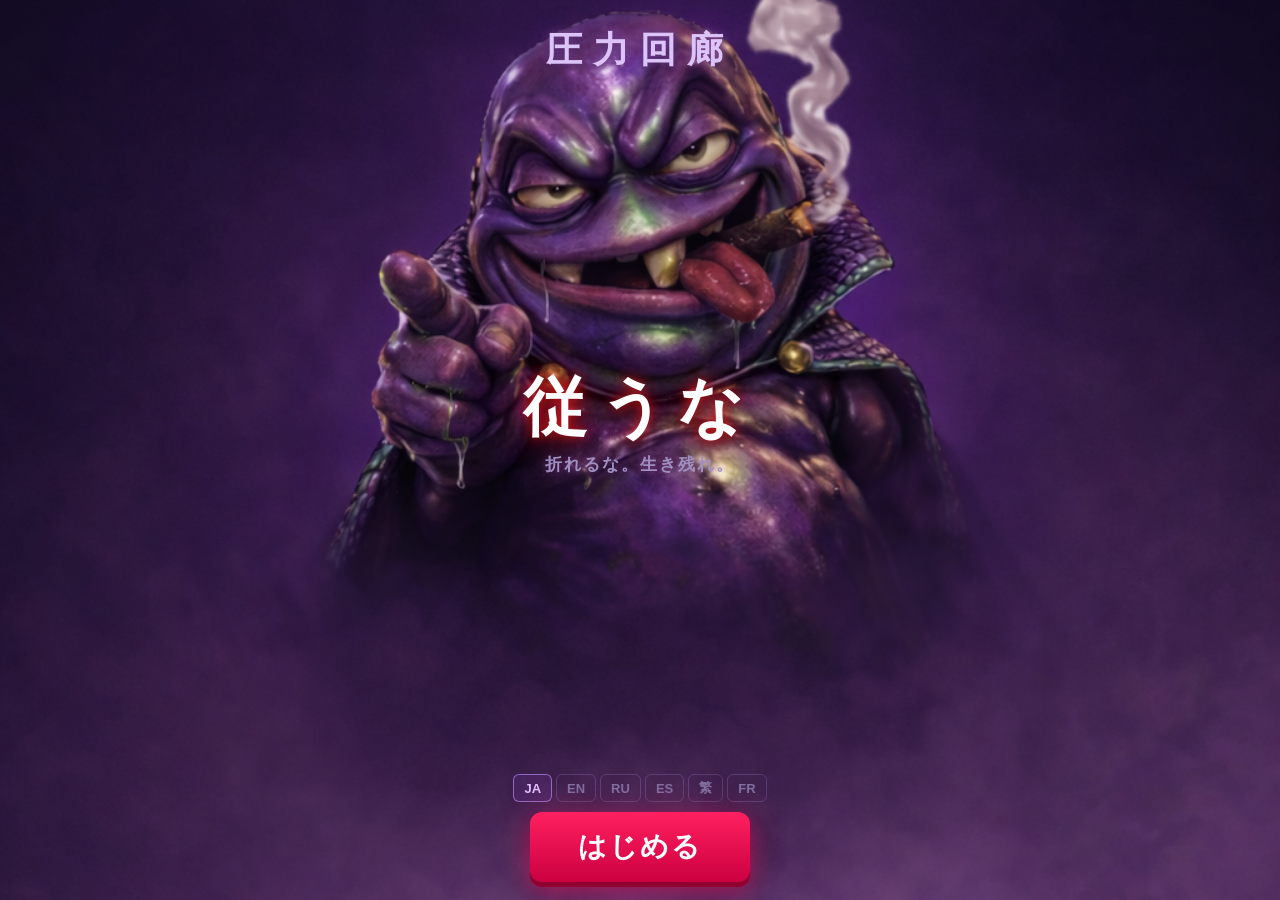
==== index.html @ 812b2c11 "fix: bump cache busters (main.js v44, style.css v43) + debug logs for stage transition Co-Authored-B" ====
<!DOCTYPE html>
<html lang="ja">
<head>
  <meta charset="UTF-8">
  <meta name="viewport" content="width=device-width, initial-scale=1.0, user-scalable=no, viewport-fit=cover">
  <title>圧力回廊</title>
  <link rel="stylesheet" href="style.css?v=43">
</head>
<body>
  <!-- デバッグラベル（テストモード用） -->
  <div class="debug-label" id="debug-label"></div>

  <!-- タイトル画面 -->
  <div id="screen-title" class="screen active">
    <!-- 背景ビジュアル（加工なし・1枚絵） -->
    <img src="assets/title_pressure_call_v2.png" alt="" class="title-visual">

    <!-- UIコンテナ: 3ゾーン（Top/Center/Bottom） -->
    <div class="title-ui">
      <!-- Zone Top: タイトル -->
      <div class="tz-top">
        <h1 class="title-main" data-i18n="title.main">圧力回廊</h1>
      </div>
      <!-- Zone Center: メインコピー -->
      <div class="tz-center">
        <div class="title-hook" data-i18n="title.hook">従うな</div>
        <div class="title-subcopy" data-i18n="title.subcopy">折れるな。生き残れ。</div>
      </div>
      <!-- Zone Bottom: 操作 -->
      <div class="tz-bottom">
        <div class="lang-selector" id="lang-selector">
          <button class="lang-btn lang-active" data-lang="ja">JA</button>
          <button class="lang-btn" data-lang="en">EN</button>
          <button class="lang-btn" data-lang="ru">RU</button>
          <button class="lang-btn" data-lang="es">ES</button>
          <button class="lang-btn" data-lang="zh-tw">繁</button>
          <button class="lang-btn" data-lang="fr">FR</button>
        </div>
        <button id="btn-start" class="btn btn-start" data-i18n="ui.btnStart">はじめる</button>
        <button id="btn-continue" class="btn btn-continue" style="display:none" data-i18n="ui.btnContinue">続きから</button>
        <button id="btn-judge" class="btn btn-judge" style="display:none" data-i18n="ui.btnJudge">連続ジャッジルーム</button>
      </div>
    </div>

    <!-- 放置時プロローグ -->
    <div class="title-prologue" id="title-prologue">
      <div class="prologue-line" data-i18n="title.prologueLine1">この世界では、従うことが正しさになる。</div>
      <div class="prologue-line" data-i18n="title.prologueLine2">空気を読まない者は、間違いにされる。</div>
      <div class="prologue-line" data-i18n="title.prologueLine3">それでも抗うなら、進め。</div>
    </div>
  </div>

  <!-- ゲーム画面（3段レイアウト: 上段/中央キャラ段/下段） -->
  <div id="screen-game" class="screen">
    <!-- 上段: 情報 + 命令 -->
    <div class="game-zone-top">
      <div class="game-header">
        <div class="score-display">SCORE: <span id="score-num">0</span></div>
      </div>
      <div class="progress-row">
        <div class="progress-label">進行 <span id="round-num">1</span>/<span id="total-rounds">10</span></div>
        <div class="progress-bar">
          <div class="progress-fill" id="progress-fill"></div>
        </div>
      </div>
      <div class="pressure-meter" id="pressure-meter">
        <div class="pressure-row">
          <div class="pressure-meter-label" data-i18n="ui.pressureLabel">支配度</div>
          <div class="pressure-bar">
            <div class="pressure-fill" id="pressure-fill"></div>
          </div>
          <div class="pressure-pct" id="pressure-pct">20%</div>
        </div>
        <div class="pressure-hint" data-i18n="ui.pressureHint">※100%でゲームオーバー</div>
        <div class="state-line" id="state-line"></div>
      </div>
      <div class="game-command-area">
        <div id="command-text" class="command-text"></div>
      </div>
    </div>
    <!-- 中央キャラ段: 吹き出し(左) + キャラ(右) -->
    <div class="game-zone-center">
      <div class="game-speech" id="game-speech"></div>
      <div class="game-character">
        <img src="assets/enemy_idle_clean.png" alt="同調圧力の化身" id="game-char-img" class="character-img">
        <div class="tap-guide" id="tap-guide">
          <img src="assets/enemy_rat.png" class="tap-guide-img">
        </div>
      </div>
    </div>
    <!-- 下段: フィードバック + 操作 -->
    <div class="game-zone-bottom">
      <div id="feedback" class="feedback"></div>
      <div class="timer-bar timer-hidden" id="timer-bar">
        <div class="timer-fill" id="timer-fill"></div>
      </div>
      <div class="hint-message" id="hint-message"></div>
      <div class="game-choices choices-hidden" id="choices-area">
        <button id="btn-choice-0" class="btn btn-choice"></button>
        <button id="btn-choice-1" class="btn btn-choice"></button>
      </div>
      <button id="btn-quick-retry" class="btn btn-start btn-quick-retry" style="display:none">もう一回</button>
    </div>
  </div>

  <!-- ゲーム開始トランジション -->
  <div id="start-transition" class="start-transition"></div>

  <!-- ○×フィードバックオーバーレイ -->
  <div id="ox-overlay" class="ox-overlay">
    <div id="ox-symbol" class="ox-symbol"></div>
  </div>

  <!-- 強煽りオーバーレイ -->
  <div id="taunt-overlay" class="taunt-overlay">
    <div id="taunt-text" class="taunt-text"></div>
  </div>

  <!-- フェーズ変更オーバーレイ -->
  <div id="phase-change-overlay" class="phase-overlay">
    <img src="assets/image_0.png" alt="同調圧力の化身" class="character-img phase-char">
    <div class="phase-message" id="phase-message"></div>
  </div>

  <!-- Dungeon遷移オーバーレイ -->
  <div id="dungeon-transition" class="dg-transition-overlay">
    <img id="dg-interlude-img" class="dg-interlude-img" style="display:none;">
    <div class="dg-transition-text" id="dg-transition-text"></div>
  </div>

  <!-- チュートリアルテキストオーバーレイ -->
  <div id="tutorial-overlay" class="tutorial-overlay">
    <div id="tutorial-text" class="tutorial-text"></div>
    <div class="tutorial-tap-hint" data-i18n="ui.tutorialTap">タップで次へ</div>
  </div>
  <button id="tutorial-skip-btn" class="tutorial-skip-btn" style="display:none" data-i18n="ui.tutorialSkip">スキップ ▶</button>

  <!-- ルール説明オーバーレイ -->
  <div id="rule-overlay" class="rule-overlay">
    <div class="rule-content">
      <div class="rule-title" data-i18n="rule.title">ルール説明</div>
      <div class="rule-body">
        <p data-i18n="rule.body1">命令が表示されるが、すべてが正しいとは限らない。</p>
        <p data-i18n="rule.body2">「圧力レベル」を見て判断しろ。</p>
        <ul>
          <li><span class="rule-label rule-normal" data-i18n="rule.labelNormal">通常</span><span data-i18n="rule.descNormal">命令に逆らえ</span></li>
          <li><span class="rule-label rule-obey" data-i18n="rule.labelObey">上昇中</span><span data-i18n="rule.descObey">命令に従え</span></li>
          <li><span class="rule-label rule-wait" data-i18n="rule.labelWait">危険</span><span data-i18n="rule.descWait">何もするな（待て）</span></li>
          <li><span class="rule-label rule-tap" data-i18n="rule.labelTap">支配</span><span data-i18n="rule.descTap">正しいものをタップしろ</span></li>
        </ul>
        <p class="rule-note" data-i18n="rule.note">支配度が100%になるとゲームオーバー。</p>
      </div>
      <button id="rule-close" class="btn btn-rule-close" data-i18n="ui.btnClose">閉じる</button>
    </div>
  </div>

  <!-- リザルト画面 -->
  <div id="screen-result" class="screen">
    <div class="result-title" id="result-title"></div>
    <div class="result-character">
      <img src="assets/image_0.png" alt="同調圧力の化身" class="character-img" id="result-char-img">
    </div>
    <div class="comment-bubble" id="result-comment"></div>
    <div class="result-score">
      <span id="result-score-num">0</span> / <span id="result-total-rounds">10</span>
    </div>
    <div class="result-pressure" id="result-pressure"></div>
    <div class="result-message" id="result-message"></div>
    <button id="btn-replay" class="btn btn-start" data-i18n="ui.btnReplay">もう一回やる</button>
    <div class="result-footer" id="result-footer"></div>
  </div>

  <!-- 連続ジャッジルーム画面 -->
  <div id="screen-judge" class="screen">
    <!-- 上段: ヘッダー + 命令文 -->
    <div class="jr-zone-top">
      <div class="jr-header">
        <button id="jr-back" class="jr-back" data-i18n="ui.btnBack">← 戻る</button>
        <div class="jr-progress">Q<span id="jr-qnum">1</span> / <span id="jr-qtotal">12</span></div>
        <div class="jr-miss">MISS: <span id="jr-miss-num">0</span></div>
      </div>
      <div class="jr-type-label" id="jr-type-label"></div>
      <div class="jr-command-area">
        <div id="jr-command" class="jr-command"></div>
      </div>
    </div>
    <!-- 中央: キャラ + 吹き出し -->
    <div class="jr-zone-center">
      <div class="jr-speech" id="jr-speech"></div>
      <div class="jr-character">
        <img src="assets/image_0.png" alt="同調圧力の化身" class="character-img" id="jr-char-img">
      </div>
    </div>
    <!-- 下段: フィードバック + タイマー + ボタン -->
    <div class="jr-zone-bottom">
      <div id="jr-feedback" class="jr-feedback"></div>
      <div class="jr-timer-bar" id="jr-timer-bar">
        <div class="jr-timer-fill" id="jr-timer-fill"></div>
      </div>
      <div class="jr-choices" id="jr-choices">
        <button id="jr-btn-left" class="btn jr-btn" data-i18n="ui.jrLeft">← 左</button>
        <button id="jr-btn-right" class="btn jr-btn" data-i18n="ui.jrRight">右 →</button>
        <button id="jr-btn-wait" class="btn jr-btn jr-btn-wait" data-i18n="ui.jrWait">待つ</button>
      </div>
    </div>
    <!-- リザルトオーバーレイ -->
    <div class="jr-result-overlay" id="jr-result-overlay">
      <div class="jr-result-title" id="jr-result-title"></div>
      <div class="jr-result-score-wrap">
        <div class="jr-result-score-label" data-i18n="ui.jrScoreLabel">抗圧指数</div>
        <div class="jr-result-score"><span id="jr-result-score-num">0</span> <span class="jr-result-score-unit" data-i18n="ui.jrScoreUnit">/ 100</span></div>
      </div>
      <div class="jr-result-miss" id="jr-result-miss"></div>
      <div class="jr-result-message" id="jr-result-message"></div>
      <div class="jr-result-detail" id="jr-result-detail"></div>
      <button id="jr-btn-retry" class="btn btn-start" data-i18n="ui.btnRetry">もう一回</button>
      <button id="jr-btn-title" class="btn btn-dungeon" data-i18n="ui.btnTitle">タイトルへ</button>
    </div>
  </div>

  <!-- 逆指示ダンジョン画面 -->
  <div id="screen-dungeon" class="screen">
    <!-- 上段: ヘッダー + 命令 -->
    <div class="dg-zone-top">
      <div class="dg-header">
        <button id="dg-back" class="dg-back" data-i18n="ui.btnBack">← 戻る</button>
        <div class="dg-stage-label" id="dg-stage-label">STAGE 1</div>
        <div class="dg-miss" id="dg-miss">MISS: 0</div>
        <div class="dg-status-wrap" id="dg-status-wrap" data-stage="normal">
          <span class="dg-status-label">状態:</span>
          <span class="dg-status-name" id="dg-status-name">平常</span>
        </div>
      </div>
      <div class="dg-command" id="dg-command"></div>
      <div class="dg-comment" id="dg-comment"></div>
    </div>
    <!-- 中段: グリッド迷路 -->
    <div class="dg-zone-center">
      <div class="dg-grid" id="dg-grid"></div>
    </div>
    <!-- 下段: フィードバック + D-pad -->
    <div class="dg-zone-bottom">
      <div class="dg-feedback" id="dg-feedback"></div>
      <div class="dg-dpad" id="dg-dpad">
        <button class="dg-arrow dg-up" id="dg-up">▲</button>
        <div class="dg-dpad-row">
          <button class="dg-arrow dg-left" id="dg-left">◀</button>
          <div class="dg-dpad-center"></div>
          <button class="dg-arrow dg-right" id="dg-right">▶</button>
        </div>
        <button class="dg-arrow dg-down" id="dg-down">▼</button>
      </div>
    </div>
    <!-- チュートリアルオーバーレイ -->
    <div class="dg-tutorial-overlay" id="dg-tutorial-overlay">
      <div class="dg-tutorial-text" data-i18n-html="dungeon.tutorialText">暗闘の命令を、<br>お前は信じるのか？</div>
      <div class="dg-tutorial-hint" data-i18n="dungeon.tutorialHint">タップして開始</div>
    </div>
    <!-- クリア/ゲームオーバー オーバーレイ -->
    <div class="dg-result-overlay" id="dg-result-overlay">
      <div class="dg-result-title" id="dg-result-title"></div>
      <div class="dg-result-msg" id="dg-result-msg"></div>
      <div class="dg-result-rank" id="dg-result-rank"></div>
      <button id="dg-btn-next" class="btn btn-start dg-btn-next" data-i18n="ui.btnNextStage">次のステージ →</button>
      <button id="dg-btn-retry" class="btn btn-start" data-i18n="ui.btnRestartAll">最初からやり直す</button>
      <button id="dg-btn-title" class="btn btn-dungeon" data-i18n="ui.btnTitle">タイトルへ</button>
    </div>
  </div>

  <!-- 斬撃モード -->
  <div id="screen-slash" class="screen">
    <div class="sl-zone-top">
      <div class="sl-header">
        <button id="sl-back" class="sl-back" data-i18n="ui.btnBack">← 戻る</button>
        <div class="sl-layer-label" id="sl-layer-label"></div>
        <div class="sl-lives" id="sl-lives"></div>
        <div class="sl-combo" id="sl-combo"></div>
      </div>
      <div class="sl-command" id="sl-command"></div>
      <div class="sl-status-wrap" id="sl-status-wrap" data-stage="normal">
        <span class="sl-status-name" id="sl-status-name">逆らえ</span>
      </div>
    </div>
    <div class="sl-urgent-overlay" id="sl-urgent-overlay"></div>
    <div class="sl-hit-flash" id="sl-hit-flash"></div>
    <div class="sl-vignette" id="sl-vignette"></div>
    <div class="sl-reward" id="sl-reward"></div>
    <div class="sl-zone-center">
      <div class="sl-targets" id="sl-targets"></div>
      <div class="sl-guide" id="sl-guide" data-i18n="ui.slGuide">↓ スワイプで斬る</div>
    </div>
    <div class="sl-zone-bottom">
      <div class="sl-timer-bar" id="sl-timer-bar">
        <div class="sl-timer-fill" id="sl-timer-fill"></div>
      </div>
    </div>
    <!-- 層タイトルオーバーレイ -->
    <div class="sl-layer-overlay" id="sl-layer-overlay">
      <div class="sl-layer-name" id="sl-layer-name"></div>
      <div class="sl-layer-hint" id="sl-layer-hint"></div>
    </div>
    <!-- クリアオーバーレイ -->
    <div class="sl-clear-overlay" id="sl-clear-overlay">
      <div class="sl-clear-msg" id="sl-clear-msg"></div>
      <div class="sl-clear-stats" id="sl-clear-stats"></div>
      <div class="sl-clear-rank" id="sl-clear-rank"></div>
      <div class="sl-clear-rank-msg" id="sl-clear-rank-msg"></div>
      <div class="sl-clear-regret" id="sl-clear-regret"></div>
      <div class="sl-clear-buttons" id="sl-clear-buttons">
        <button id="sl-btn-again" class="btn btn-start" data-i18n="ui.btnRetry">もう一回</button>
        <button id="sl-btn-title" class="btn sl-btn-sub" data-i18n="ui.btnTitle">タイトルへ</button>
      </div>
    </div>
    <!-- ゲームオーバーオーバーレイ -->
    <div class="sl-gameover-overlay" id="sl-gameover-overlay">
      <div class="sl-gameover-msg" id="sl-gameover-msg"></div>
      <div class="sl-gameover-stats" id="sl-gameover-stats"></div>
      <div class="sl-gameover-buttons">
        <button id="sl-btn-retry" class="btn btn-start" data-i18n="ui.btnRetry">もう一回</button>
        <button id="sl-btn-go-title" class="btn sl-btn-sub" data-i18n="ui.btnTitle">タイトルへ</button>
      </div>
    </div>
  </div>

  <!-- 審眼モード（Stage3） -->
  <div id="screen-crowd" class="screen">
    <div class="cw-zone-top">
      <div class="cw-header">
        <button id="cw-back" class="cw-back" data-i18n="ui.btnBack">← 戻る</button>
        <div class="cw-layer-label" id="cw-layer-label"></div>
        <div class="cw-lives" id="cw-lives"></div>
        <div class="cw-combo" id="cw-combo"></div>
      </div>
      <div class="cw-command" id="cw-command"></div>
    </div>
    <div class="cw-zone-center">
      <div class="cw-grid" id="cw-grid"></div>
    </div>
    <div class="cw-zone-bottom">
      <div class="cw-timer-bar" id="cw-timer-bar">
        <div class="cw-timer-fill" id="cw-timer-fill"></div>
      </div>
    </div>
    <!-- 層タイトルオーバーレイ -->
    <div class="cw-layer-overlay" id="cw-layer-overlay">
      <div class="cw-layer-name" id="cw-layer-name"></div>
      <div class="cw-layer-hint" id="cw-layer-hint"></div>
    </div>
    <!-- クリアオーバーレイ -->
    <div class="cw-clear-overlay" id="cw-clear-overlay">
      <div class="cw-clear-msg" id="cw-clear-msg"></div>
      <div class="cw-clear-rank" id="cw-clear-rank"></div>
      <div class="cw-clear-rank-msg" id="cw-clear-rank-msg"></div>
      <div class="cw-clear-epilogue" id="cw-clear-epilogue"></div>
      <div class="cw-clear-buttons" id="cw-clear-buttons">
        <button id="cw-btn-again" class="btn btn-start" data-i18n="ui.btnRetry">もう一回</button>
        <button id="cw-btn-title" class="btn cw-btn-sub" data-i18n="ui.btnTitle">タイトルへ</button>
      </div>
    </div>
    <!-- 層キモキャラ演出 -->
    <div class="cw-taunt" id="cw-taunt">
      <img class="cw-taunt-img" id="cw-taunt-img" src="" alt="">
      <div class="cw-taunt-text" id="cw-taunt-text"></div>
    </div>
    <!-- 妨害演出：覗き -->
    <div class="cw-peek" id="cw-peek">
      <img id="cw-peek-img" class="cw-peek-img" src="" alt="">
    </div>
    <!-- 妨害演出：手かぶせ -->
    <div class="cw-hand" id="cw-hand">
      <img id="cw-hand-img" class="cw-hand-img" src="" alt="">
    </div>
    <!-- 妨害演出：横断 -->
    <div class="cw-cross" id="cw-cross">
      <img id="cw-cross-img" class="cw-cross-img" src="" alt="">
    </div>
    <!-- ゲームオーバーオーバーレイ -->
    <div class="cw-gameover-overlay" id="cw-gameover-overlay">
      <div class="cw-gameover-msg" id="cw-gameover-msg"></div>
      <div class="cw-gameover-buttons">
        <button id="cw-btn-retry" class="btn btn-start" data-i18n="ui.btnRetry">もう一回</button>
        <button id="cw-btn-go-title" class="btn cw-btn-sub" data-i18n="ui.btnTitle">タイトルへ</button>
      </div>
    </div>
  </div>

  <!-- 圧力回廊（ダンジョンv2 試作） -->
  <div id="screen-corridor" class="screen">
    <div class="cr-zone-top">
      <div class="cr-header">
        <button id="cr-back" class="cr-back" data-i18n="ui.btnBack">← 戻る</button>
        <div class="cr-stage-label" data-i18n="ui.corridor">圧力回廊</div>
        <div class="cr-miss" id="cr-miss">MISS: 0</div>
      </div>
      <div class="cr-type-label" id="cr-type-label"></div>
      <div class="cr-command" id="cr-command"></div>
    </div>
    <div class="cr-zone-center">
      <div class="cr-grid" id="cr-grid"></div>
      <div class="cr-lure-area" id="cr-lure-area"></div>
    </div>
    <div class="cr-zone-bottom">
      <div class="cr-feedback" id="cr-feedback"></div>
      <div class="cr-timer-bar" id="cr-timer-bar">
        <div class="cr-timer-fill" id="cr-timer-fill"></div>
      </div>
      <div class="cr-dpad" id="cr-dpad">
        <button class="cr-arrow cr-up" id="cr-up">▲</button>
        <div class="cr-dpad-row">
          <button class="cr-arrow cr-left" id="cr-left">◀</button>
          <div class="cr-dpad-center"></div>
          <button class="cr-arrow cr-right" id="cr-right">▶</button>
        </div>
        <button class="cr-arrow cr-down" id="cr-down">▼</button>
      </div>
    </div>
    <!-- チュートリアルオーバーレイ -->
    <div class="cr-tutorial-overlay" id="cr-tutorial-overlay">
      <div class="cr-tutorial-text" data-i18n-html="corridorText.tutorialText">道は分かれる。<br>正解は、お前が決めろ。</div>
      <div class="cr-tutorial-hint" data-i18n="corridorText.tutorialHint">タップして開始</div>
    </div>
    <!-- リザルトオーバーレイ -->
    <div class="cr-result-overlay" id="cr-result-overlay">
      <div class="cr-result-title" id="cr-result-title"></div>
      <div class="cr-result-score" id="cr-result-score"></div>
      <div class="cr-result-msg" id="cr-result-msg"></div>
      <button id="cr-btn-retry" class="btn btn-start" data-i18n="ui.btnRetry">もう一回</button>
      <button id="cr-btn-title" class="btn btn-dungeon" data-i18n="ui.btnTitle">タイトルへ</button>
    </div>
  </div>

  <script src="i18n.js?v=1"></script>
  <script src="lang/ja.js?v=1"></script>
  <script src="main.js?v=44"></script>
</body>
</html>
---- style.css ----
/* ===== リセット・基本 ===== */
* { margin: 0; padding: 0; box-sizing: border-box; }

html {
  overflow: hidden;
  position: fixed;
  width: 100%;
  height: 100%;
}
body {
  font-family: 'Hiragino Kaku Gothic ProN', 'Hiragino Sans', 'Noto Sans JP', sans-serif;
  background: #1a0a2e;
  color: #fff;
  min-height: 100dvh;
  overflow: hidden;
  -webkit-tap-highlight-color: transparent;
  user-select: none;
}

/* ===== 画面制御 ===== */
.screen {
  display: none;
  flex-direction: column;
  align-items: center;
  justify-content: space-between;
  min-height: 100dvh;
  padding: 12px 16px;
  padding-top: max(12px, env(safe-area-inset-top));
  padding-bottom: max(16px, env(safe-area-inset-bottom));
  transition: background 0.5s;
  overflow-x: hidden;
  overflow-y: auto;
  -webkit-overflow-scrolling: touch;
  touch-action: manipulation;  /* ダブルタップズーム防止 */
}
.screen.active { display: flex; }

/* ===== タイトル画面 ===== */
/* ===== タイトル画面テキスト ===== */
.character-img {
  width: min(40vw, 160px);
  height: auto;
  display: block;
  filter: drop-shadow(0 2px 12px rgba(140, 0, 220, 0.5));
  -webkit-backface-visibility: hidden;
}
.title-main {
  font-family: "Hiragino Kaku Gothic StdN", "Noto Sans JP", sans-serif;
  font-size: clamp(22px, 7vw, 36px);
  font-weight: 900;
  text-align: center;
  line-height: 1.2;
  color: #dcc4f8;
  letter-spacing: 0.3em;
  opacity: 0.92;
  text-shadow:
    0 0 10px rgba(180, 100, 240, 0.6),
    0 0 28px rgba(140, 60, 200, 0.3),
    0 2px 8px rgba(0, 0, 0, 0.8);
}
@keyframes titlePulse {
  0%   { text-shadow: 0 0 12px rgba(255,30,30,0.8), 0 0 32px rgba(200,0,30,0.6), 0 0 60px rgba(180,0,20,0.3), 0 4px 16px rgba(0,0,0,0.9); }
  100% { text-shadow: 0 0 18px rgba(255,40,40,0.9), 0 0 44px rgba(220,0,30,0.7), 0 0 70px rgba(180,0,20,0.4), 0 4px 16px rgba(0,0,0,0.9); }
}
.title-footer {
  font-size: 12px;
  color: #8060a0;
  font-weight: 700;
  margin-bottom: 8px;
  line-height: 1.6;
  text-align: center;
}

/* ===== ゲーム開始トランジション ===== */
.start-transition {
  position: fixed;
  inset: 0;
  background: #0a0418;
  z-index: 9999;
  opacity: 0;
  pointer-events: none;
  transition: opacity 0.3s ease;
}
.start-transition.st-active {
  opacity: 1;
  pointer-events: auto;
}
.start-transition.st-fade-out {
  opacity: 0;
  transition: opacity 0.25s ease;
}

/* タイトル要素のフェードアウト */
#screen-title.title-leaving .title-ui,
#screen-title.title-leaving .title-prologue {
  opacity: 0;
  transform: translateY(-8px);
  transition: opacity 0.3s ease, transform 0.3s ease;
}

/* ===== タイトル放置プロローグ ===== */
.title-prologue {
  position: absolute;
  inset: 0;
  display: flex;
  flex-direction: column;
  align-items: center;
  justify-content: flex-end;
  gap: 22px;
  padding-bottom: max(100px, calc(env(safe-area-inset-bottom) + 88px));
  z-index: 5;
  pointer-events: none;
  opacity: 0;
  transition: opacity 1.5s ease;
}
.title-prologue.prologue-active {
  opacity: 1;
}
.title-prologue.prologue-fadeout {
  opacity: 0;
}
.prologue-line {
  font-size: clamp(14px, 4vw, 17px);
  color: #b8a0d8;
  text-align: center;
  line-height: 1.8;
  opacity: 0;
  transform: translateY(8px);
  transition: opacity 1.2s ease, transform 1.2s ease;
}
.prologue-line.prologue-line-show {
  opacity: 1;
  transform: translateY(0);
}

/* ===== ボタン共通 ===== */
.btn {
  border: none;
  border-radius: 12px;
  font-family: inherit;
  font-weight: 900;
  cursor: pointer;
  transition: transform 0.1s, box-shadow 0.1s;
  -webkit-tap-highlight-color: transparent;
}
.btn:active { transform: scale(0.95); }
.btn-start {
  background: linear-gradient(180deg, #ff2060, #cc0040);
  color: #fff;
  font-size: clamp(20px, 5vw, 28px);
  padding: 16px 48px;
  box-shadow: 0 5px 0 #900030, 0 8px 24px rgba(255, 0, 80, 0.5), 0 0 40px rgba(255, 0, 60, 0.15);
  letter-spacing: 2px;
  animation: btnPulse 2s ease-in-out infinite;
}
@keyframes btnPulse {
  0%   { transform: scale(1.00); }
  50%  { transform: scale(1.03); }
  100% { transform: scale(1.00); }
}
.btn-start:active {
  animation: none;
  box-shadow: 0 1px 0 #900030, 0 2px 8px rgba(255, 0, 80, 0.3);
  transform: translateY(4px) scale(0.97);
}

.btn-quick-retry {
  margin-top: 12px;
  padding: 12px 32px;
  font-size: clamp(16px, 4.5vw, 22px);
  animation: none;
  opacity: 0;
  transition: opacity 0.3s ease;
}
.btn-quick-retry.show { display: block !important; opacity: 1; }

/* ===== ゲーム画面 ===== */

/* --- 3段レイアウト（中央キャラ位置固定） ---
   上段(1fr) / 中段(auto) / 下段(1fr)
   上段と下段が余白を均等に吸収するため、
   中段のY位置は上下の内容変化に影響されない */
.game-zone-top {
  flex: 1 1 0;
  min-height: 0;
  width: 100%;
  display: flex;
  flex-direction: column;
  align-items: center;
  justify-content: flex-end;
}

.game-zone-center {
  flex: 0 0 auto;
  width: 100%;
  display: flex;
  flex-direction: column;
  align-items: center;
  position: relative;
  padding: 6px 0;
}

.game-zone-bottom {
  flex: 1 1 0;
  min-height: 0;
  width: 100%;
  display: flex;
  flex-direction: column;
  align-items: center;
}

.game-header {
  width: 100%;
  max-width: 400px;
  font-size: 14px;
  font-weight: 900;
  text-align: right;
}
.score-display { color: #ffcc00; }

/* 進行バー */
.progress-row {
  display: flex;
  align-items: center;
  gap: 8px;
  width: 100%;
  max-width: 400px;
  margin-top: 4px;
}
.progress-label {
  font-size: 12px;
  font-weight: 900;
  color: #80b0ff;
  white-space: nowrap;
  letter-spacing: 1px;
}
.progress-bar {
  flex: 1;
  height: 6px;
  background: rgba(255, 255, 255, 0.1);
  border-radius: 3px;
}
.progress-fill {
  height: 100%;
  background: linear-gradient(90deg, #4060cc, #80b0ff);
  border-radius: 3px;
  transition: width 0.4s ease-out;
  width: 0%;
}

/* ===== 支配度メーター ===== */
.pressure-meter {
  display: flex;
  flex-direction: column;
  gap: 2px;
  width: 100%;
  max-width: 400px;
  margin-top: 4px;
  padding: 5px 10px;
  border-radius: 8px;
  border: 1px solid rgba(160, 80, 255, 0.15);
  background: rgba(40, 10, 60, 0.4);
  transition: border-color 0.4s, background-color 0.4s;
  flex-shrink: 0;
}

/* メーター行（支配度 + バー + %） */
.pressure-row {
  display: flex;
  align-items: center;
  gap: 8px;
}
.pressure-meter-label {
  font-size: 13px;
  font-weight: 900;
  color: #c0a0e0;
  white-space: nowrap;
  letter-spacing: 2px;
  transition: color 0.4s;
}
.pressure-bar {
  flex: 1;
  height: 10px;
  background: rgba(255, 255, 255, 0.1);
  border-radius: 5px;
  overflow: hidden;
}
.pressure-fill {
  height: 100%;
  width: 20%;
  border-radius: 5px;
  background: #7050b0;
  transition: width 0.5s ease-out, background 0.5s;
}
.pressure-fill.pressure-mid { background: #d0a020; }
.pressure-fill.pressure-high { background: #e04040; }
.pressure-fill.pressure-critical {
  background: #ff0020;
  animation: pressurePulse 0.6s ease-in-out infinite;
}
.pressure-pct {
  font-size: 15px;
  font-weight: 900;
  color: #c0a0e0;
  min-width: 36px;
  text-align: right;
  transition: color 0.4s;
}
.pressure-pct.pct-mid { color: #d0a020; }
.pressure-pct.pct-high { color: #e04040; }
.pressure-pct.pct-critical { color: #ff2020; }

/* ヒント行 */
.pressure-hint {
  font-size: 10px;
  font-weight: 700;
  color: #706090;
  letter-spacing: 0.5px;
}

/* 状態行（obey/waitのみ表示、高さ固定でレイアウトシフト防止） */
.state-line {
  font-size: clamp(14px, 3.8vw, 17px);
  font-weight: 900;
  letter-spacing: 3px;
  height: 22px;
  margin-top: 3px;
  opacity: 0;
  transition: opacity 0.3s;
}
.state-line.state-active {
  opacity: 1;
  animation: stateAppear 0.3s ease-out;
}
@keyframes stateAppear {
  from { opacity: 0; transform: translateY(-4px); }
  to { opacity: 1; transform: translateY(0); }
}

/* --- ステート: 通常 --- */
.pressure-meter.state-normal {
  border-color: rgba(160, 130, 200, 0.3);
  background: rgba(160, 130, 200, 0.06);
}
.pressure-meter.state-normal .pressure-meter-label { color: #a090c0; }
.pressure-meter.state-normal .state-line { color: #b0a0d0; }

/* --- ステート: 服従（ゆっくり発光） --- */
.pressure-meter.state-obey {
  border-color: rgba(230, 140, 30, 0.4);
  background: rgba(230, 140, 30, 0.08);
  animation: stateGlowObey 2.4s ease-in-out infinite;
}
.pressure-meter.state-obey .pressure-meter-label { color: #e8a020; }
.pressure-meter.state-obey .state-line { color: #e8a020; }
@keyframes stateGlowObey {
  0%, 100% { box-shadow: 0 0 8px rgba(230, 140, 30, 0.15); }
  50%      { box-shadow: 0 0 16px rgba(230, 140, 30, 0.35); }
}

/* --- ステート: 待機（不安定な点滅） --- */
.pressure-meter.state-wait {
  border-color: rgba(200, 40, 70, 0.45);
  background: rgba(200, 40, 70, 0.10);
  animation: stateFlickerWait 1.6s ease-in-out infinite;
}
.pressure-meter.state-wait .pressure-meter-label { color: #d83858; }
.pressure-meter.state-wait .state-line { color: #d83858; }
@keyframes stateFlickerWait {
  0%, 100% { opacity: 1; }
  30%      { opacity: 0.65; }
  50%      { opacity: 1; }
  70%      { opacity: 0.7; }
}

/* --- ステート: アクション（強めの発光+軽い拡大） --- */
.pressure-meter.state-tap {
  border-color: rgba(60, 160, 220, 0.45);
  background: rgba(60, 160, 220, 0.10);
  animation: stateGlowTap 1.8s ease-in-out infinite;
}
.pressure-meter.state-tap .pressure-meter-label { color: #40a8e0; }
.pressure-meter.state-tap .state-line { color: #40a8e0; }
@keyframes stateGlowTap {
  0%, 100% { box-shadow: 0 0 8px rgba(60, 160, 220, 0.2); transform: scale(1); }
  50%      { box-shadow: 0 0 20px rgba(60, 160, 220, 0.45); transform: scale(1.015); }
}

@keyframes pressurePulse {
  0%, 100% { opacity: 1; }
  50% { opacity: 0.5; }
}

/* ===== 圧力による画面演出 ===== */
.atmos-mid {
  background: rgba(60, 0, 40, 0.15);
}
.atmos-high {
  background: rgba(80, 0, 20, 0.25);
}
.atmos-high .character-img {
  animation: pulse 1.2s ease-in-out infinite;
}
.atmos-critical {
  background: rgba(100, 0, 0, 0.35);
  animation: screenShake 3s ease-in-out infinite;
}
.atmos-critical .character-img {
  animation: pulse 0.6s ease-in-out infinite;
}
.atmos-critical .game-character .character-img {
  filter: drop-shadow(0 0 30px rgba(255, 0, 0, 0.8));
}
.atmos-critical .command-text {
  animation: textDistort 2s ease-in-out infinite;
}

@keyframes screenShake {
  0%, 100% { transform: translate(0, 0); }
  10% { transform: translate(-1px, 0); }
  30% { transform: translate(1px, -1px); }
  50% { transform: translate(0, 1px); }
  70% { transform: translate(-1px, 0); }
  90% { transform: translate(1px, 0); }
}

@keyframes textDistort {
  0%, 100% { transform: scaleX(1); }
  25% { transform: scaleX(1.02); }
  75% { transform: scaleX(0.98); }
}

.game-command-area {
  width: 100%;
  max-width: 400px;
  min-height: 44px;
  display: flex;
  align-items: center;
  justify-content: center;
  flex-shrink: 1;
}
.command-text {
  font-size: clamp(21px, 6vw, 32px);
  font-weight: 900;
  text-align: center;
  color: #ff4080;
  text-shadow: 0 0 15px rgba(255, 0, 80, 0.6);
  line-height: 1.4;
  padding: 0 8px;
  overflow-wrap: break-word;
  word-break: break-word;
}
/* === obey命令 - 黄色の警告テキスト === */
.command-obey {
  color: #ffaa00;
  text-shadow: 0 0 12px rgba(255, 170, 0, 0.7), 0 0 30px rgba(255, 120, 0, 0.3);
  animation: commandObeyIn 0.5s ease-out forwards;
}
@keyframes commandObeyIn {
  0% { transform: scale(0.3); opacity: 0; }
  50% { transform: scale(1.1); }
  100% { transform: scale(1); opacity: 1; }
}

/* === wait命令 - 赤い激しいテキスト === */
.command-wait {
  color: #ff2020;
  text-shadow: 0 0 20px rgba(255, 0, 0, 0.9), 0 0 40px rgba(255, 0, 0, 0.4);
  animation: commandWaitIn 0.35s ease-out forwards;
}
@keyframes commandWaitIn {
  0% { transform: scale(0.5) rotate(-3deg); opacity: 0; }
  50% { transform: scale(1.25) rotate(1deg); }
  100% { transform: scale(1) rotate(0deg); opacity: 1; }
}

/* === tap命令 - 緑系のテキスト === */
.command-tap {
  color: #00dd80;
  text-shadow: 0 0 12px rgba(0, 221, 128, 0.7), 0 0 30px rgba(0, 180, 80, 0.3);
  animation: commandTapIn 0.5s ease-out forwards;
}
@keyframes commandTapIn {
  0% { transform: scale(0.3); opacity: 0; }
  50% { transform: scale(1.15); }
  100% { transform: scale(1); opacity: 1; }
}

/* wait中に命令テキストがパルスする（「押せ！」の圧力を強調） */
.command-wait-active {
  animation: waitCommandPulse 0.7s ease-in-out infinite;
  color: #ff2020;
  text-shadow: 0 0 20px rgba(255, 0, 0, 0.9);
}
@keyframes waitCommandPulse {
  0%, 100% { transform: scale(1); }
  50% { transform: scale(1.08); }
}

.game-character {
  flex-shrink: 0;
  display: flex;
  flex-direction: column;
  align-items: center;
}
.game-character .character-img {
  width: min(28vw, 110px);
  filter: none;
}

.feedback {
  min-height: 40px;
  display: flex;
  align-items: center;
  justify-content: center;
  font-size: clamp(16px, 4.5vw, 26px);
  font-weight: 900;
  text-align: center;
  flex-shrink: 0;
}
.feedback.correct {
  color: #00ff80;
  text-shadow: 0 0 10px rgba(0, 255, 128, 0.6);
  animation: popIn 0.3s ease-out;
}
.feedback.wrong {
  color: #ff3030;
  text-shadow: 0 0 10px rgba(255, 0, 0, 0.6);
  animation: shake 0.4s ease-out;
}
.feedback-big {
  font-size: clamp(20px, 6vw, 32px);
  transition: opacity 0.3s;
}
.feedback-fade { opacity: 0; }

/* ===== タイマーバー ===== */
.timer-bar {
  width: 100%;
  max-width: 400px;
  height: 6px;
  background: rgba(255, 255, 255, 0.1);
  border-radius: 3px;
  overflow: hidden;
  margin-bottom: 4px;
  transition: opacity 0.3s;
}
.timer-bar.timer-hidden { opacity: 0; }
.timer-fill {
  height: 100%;
  background: #00cc66;
  border-radius: 3px;
  transition: width 0.05s linear;
}
.timer-fill.timer-warn { background: #ffaa00; }
.timer-fill.timer-danger {
  background: #ff2020;
  animation: timerPulse 0.4s ease-in-out infinite;
}
@keyframes timerPulse {
  0%, 100% { opacity: 1; }
  50% { opacity: 0.6; }
}

/* ===== ヒントメッセージ（下部・内なる声） ===== */
.hint-message {
  font-size: 11px;
  font-weight: 700;
  color: #5a9ec0;
  text-align: center;
  min-height: 16px;
  margin-bottom: 2px;
  letter-spacing: 1px;
  opacity: 0;
  transition: opacity 0.6s ease-out;
}
.hint-message.hint-visible {
  opacity: 0.9;
  transition: opacity 0.2s ease-in;
}

/* ===== 選択肢 ===== */
.game-choices {
  display: flex;
  flex-wrap: wrap;
  gap: 8px;
  width: 100%;
  max-width: 400px;
  margin-bottom: 4px;
  flex-shrink: 0;
}
.btn-choice {
  flex: 1 1 45%;
  font-size: clamp(15px, 4vw, 19px);
  padding: 14px 6px;
  color: #fff;
  letter-spacing: 1px;
  min-height: 50px;
}
.btn-choice:nth-child(1) {
  background: linear-gradient(180deg, #6030a0, #402070);
  box-shadow: 0 3px 0 #2a1050, 0 5px 12px rgba(100, 0, 200, 0.3);
}
.btn-choice:nth-child(2) {
  background: linear-gradient(180deg, #0080ff, #0050cc);
  box-shadow: 0 3px 0 #003080, 0 5px 12px rgba(0, 80, 255, 0.3);
}

/* === waitモード: ボタンが赤く脈打つ（「押すな」感） === */
.wait-mode .btn-choice:nth-child(1) {
  background: linear-gradient(180deg, #bb2020, #881010);
  box-shadow: 0 3px 0 #550808, 0 5px 12px rgba(255, 0, 0, 0.3);
  animation: temptPulse 0.9s ease-in-out infinite;
}
.wait-mode .btn-choice:nth-child(2) {
  background: linear-gradient(180deg, #bb2020, #881010);
  box-shadow: 0 3px 0 #550808, 0 5px 12px rgba(255, 0, 0, 0.3);
  animation: temptPulse 0.9s ease-in-out infinite 0.45s;
}
@keyframes temptPulse {
  0%, 100% { transform: scale(1); filter: brightness(1); }
  50% { transform: scale(1.04); filter: brightness(1.4); }
}

/* === tapモード: ボタンの背景を暗く、画像を強調 === */
.tap-mode .btn-choice {
  background: linear-gradient(180deg, #1a2a1a, #0a1a0a) !important;
  box-shadow: 0 3px 0 #050f05, 0 5px 12px rgba(0, 180, 80, 0.2) !important;
  padding: 8px 6px;
  display: flex;
  align-items: center;
  justify-content: center;
  min-height: 72px;
}

/* tapターゲット画像 共通（統一サイズ） */
.tap-target-img {
  width: 100px;
  height: 100px;
  object-fit: contain;
  display: block;
  margin: 0 auto;
  pointer-events: none;
  filter:
    drop-shadow(0 0 12px rgba(180, 100, 255, 0.45))
    drop-shadow(0 4px 12px rgba(0, 0, 0, 0.45));
}

/* === obeyモード: ボタンが黄色に（「注意」感） === */
.obey-mode .btn-choice:nth-child(1) {
  background: linear-gradient(180deg, #aa7700, #886000);
  box-shadow: 0 3px 0 #553800, 0 5px 12px rgba(200, 130, 0, 0.3);
}
.obey-mode .btn-choice:nth-child(2) {
  background: linear-gradient(180deg, #aa7700, #886000);
  box-shadow: 0 3px 0 #553800, 0 5px 12px rgba(200, 130, 0, 0.3);
}

.btn-choice:active { transform: translateY(2px) scale(0.97); }
.btn-choice:disabled { opacity: 0.5; pointer-events: none; }
.choices-hidden {
  opacity: 0;
  pointer-events: none;
  transform: translateY(10px);
  transition: opacity 0.2s, transform 0.2s;
}
.choices-appear { animation: choicesFadeIn 0.4s ease-out forwards; }
@keyframes choicesFadeIn {
  0% { opacity: 0; transform: translateY(10px); }
  100% { opacity: 1; transform: translateY(0); }
}

/* ===== リザルト画面 ===== */
.result-title {
  font-size: clamp(22px, 6.5vw, 34px);
  font-weight: 900;
  text-align: center;
  margin-top: 8px;
  line-height: 1.4;
}
.result-character { flex-shrink: 1; }
.result-character .character-img {
  width: min(32vw, 130px);
}
.result-score {
  font-size: clamp(36px, 9vw, 50px);
  font-weight: 900;
  color: #ffcc00;
  text-shadow: 0 0 20px rgba(255, 200, 0, 0.5);
}
.result-pressure {
  font-size: 13px;
  font-weight: 700;
  color: #a080cc;
  margin-top: 2px;
}
.result-pressure.contaminated {
  color: #ff2020;
  animation: blink 0.8s ease-in-out infinite;
}
.result-message {
  font-size: clamp(14px, 3.8vw, 19px);
  font-weight: 700;
  text-align: center;
  line-height: 1.6;
  color: #d0b0ff;
  padding: 0 16px;
  max-width: 340px;
}
.result-footer {
  font-size: 12px;
  color: #6040a0;
  font-weight: 700;
  margin-bottom: 8px;
}

/* ===== ネズミガイド（tap問題の誘導役） ===== */
.tap-guide {
  height: 0;
  overflow: visible;
  opacity: 0;
  visibility: hidden;
  transition: opacity 0.2s;
  pointer-events: none;
}
.tap-guide.active { opacity: 1; visibility: visible; }
.tap-guide-img {
  width: 24px;
  height: auto;
  opacity: 0.45;
  filter: drop-shadow(0 0 4px rgba(0, 200, 80, 0.3)) grayscale(0.2);
}

/* ===== 吹き出し（キャラ左側・絶対配置） ===== */
.game-speech {
  position: absolute;
  right: calc(50% + min(14vw, 55px) + 12px);
  top: 50%;
  transform: translateY(-50%);
  max-width: min(42vw, 180px);
  background: rgba(0, 0, 0, 0.85);
  color: #fff;
  font-size: clamp(12px, 3.2vw, 15px);
  font-weight: 700;
  line-height: 1.5;
  border-radius: 12px;
  padding: 8px 12px;
  opacity: 0;
  pointer-events: none;
  transition: opacity 0.3s;
  word-break: break-all;
  z-index: 10;
}
.game-speech.speech-show {
  opacity: 1;
}
/* 吹き出しの尻尾（右向き＝キャラを指す） */
.game-speech::after {
  content: '';
  position: absolute;
  right: -8px;
  top: 50%;
  transform: translateY(-50%);
  border-left: 8px solid rgba(0, 0, 0, 0.85);
  border-top: 6px solid transparent;
  border-bottom: 6px solid transparent;
}
/* mockery: ピンク（アニメーションなし＝位置固定） */
.game-speech.speech-mockery {
  color: #ff5090;
  border: 1px solid rgba(255, 80, 144, 0.3);
}
.game-speech.speech-mockery-p2 {
  color: #ff3060;
  border: 1px solid rgba(255, 0, 60, 0.4);
}
/* コメント種別の色分け */
.game-speech.speech-warn {
  color: #ffcc00;
  border: 1px solid rgba(255, 200, 0, 0.3);
}
.game-speech.speech-hint {
  color: #40ccff;
  border: 1px solid rgba(60, 180, 255, 0.3);
}
.game-speech.speech-danger {
  color: #ff4040;
  border: 1px solid rgba(255, 0, 0, 0.3);
}
.game-speech.speech-obey-hint {
  color: #ffcc00;
  border: 1px solid rgba(255, 200, 0, 0.3);
}
.game-speech.speech-wait-hint {
  color: #40ccff;
  border: 1px solid rgba(60, 180, 255, 0.3);
}

/* ===== 正解フラッシュ（tap不正解時） ===== */
.btn-choice.flash-correct {
  border: 2px solid rgba(0, 255, 128, 0.8) !important;
  box-shadow: 0 0 20px rgba(0, 255, 128, 0.5) !important;
}
.btn-choice.flash-wrong {
  opacity: 0.3 !important;
  transition: opacity 0.15s;
}

/* ===== コメントバブル ===== */
.comment-bubble {
  font-size: clamp(12px, 3.5vw, 16px);
  font-weight: 700;
  color: #e0c0ff;
  background: rgba(80, 20, 120, 0.6);
  border: 1px solid rgba(160, 80, 255, 0.4);
  border-radius: 10px;
  padding: 5px 12px;
  text-align: center;
  max-width: 280px;
  min-height: 28px;
  line-height: 1.4;
}
.comment-bubble:empty { visibility: hidden; }
.comment-bubble.comment-warn {
  color: #ffcc00;
  border-color: rgba(255, 200, 0, 0.5);
  background: rgba(120, 80, 0, 0.5);
}
/* waitヒント: 青い味方ボイス */
.comment-bubble.comment-wait-hint {
  color: #40ccff;
  border-color: rgba(60, 180, 255, 0.5);
  background: rgba(0, 60, 120, 0.6);
  animation: commentAppear 0.3s ease-out;
}
/* obeyヒント: 黄色の警告ボイス */
.comment-bubble.comment-obey-hint {
  color: #ffcc00;
  border-color: rgba(255, 200, 0, 0.5);
  background: rgba(120, 80, 0, 0.6);
  animation: commentAppear 0.3s ease-out;
}
.comment-bubble.comment-danger {
  color: #ff4040;
  border-color: rgba(255, 0, 0, 0.5);
  background: rgba(120, 0, 0, 0.5);
  animation: commentShake 0.3s ease-out;
}
@keyframes commentShake {
  0%, 100% { transform: translateX(0); }
  25% { transform: translateX(-4px); }
  75% { transform: translateX(4px); }
}
@keyframes commentAppear {
  0% { opacity: 0; transform: translateY(8px); }
  100% { opacity: 1; transform: translateY(0); }
}
.comment-appear { animation: commentAppear 0.3s ease-out; }

/* ===== アニメーション共通 ===== */
@keyframes blink {
  0%, 100% { opacity: 1; }
  50% { opacity: 0.3; }
}
@keyframes pulse {
  0%, 100% { transform: scale(1); }
  50% { transform: scale(1.05); }
}
.pulse { animation: pulse 2s ease-in-out infinite; }
@keyframes commandIn {
  0% { transform: scale(0.3) rotate(-5deg); opacity: 0; }
  60% { transform: scale(1.15) rotate(2deg); }
  100% { transform: scale(1) rotate(0deg); opacity: 1; }
}
.command-appear { animation: commandIn 0.4s ease-out forwards; }

/* --- Stage1 導入テキスト --- */
.s1-intro-text {
  animation: s1IntroFade 0.7s ease-in-out forwards;
  color: #e0f4ff;
  font-size: 1.15em;
  text-shadow: 0 0 8px rgba(100, 220, 255, 0.6), 0 0 20px rgba(80, 200, 240, 0.25);
}
@keyframes s1IntroFade {
  0%   { opacity: 0; transform: translateY(5px); }
  15%  { opacity: 1; transform: translateY(0); }
  85%  { opacity: 1; }
  100% { opacity: 0.85; }
}
/* --- Stage1 チュートリアル: 正解ボタン直近テキスト+リング（1問目のみ、0.9s） --- */
.s1-tap-here {
  position: relative;
  animation: s1TapRing 2.5s ease-out forwards;
  overflow: visible !important;
}
.s1-tap-here::after {
  content: attr(data-tutorial-text);
  position: absolute;
  top: -20px;
  left: 50%;
  transform: translateX(-50%);
  font-size: 12px;
  font-weight: 700;
  color: rgba(100, 220, 255, 0.95);
  text-shadow: 0 0 8px rgba(100, 220, 255, 0.5);
  white-space: nowrap;
  pointer-events: none;
  animation: s1TapText 2.5s ease-out forwards;
}
@keyframes s1TapRing {
  0%   { box-shadow: 0 0 0 0 rgba(100, 200, 255, 0); }
  5%   { box-shadow: 0 0 0 3px rgba(100, 200, 255, 0.5), 0 0 14px rgba(100, 200, 255, 0.25); }
  70%  { box-shadow: 0 0 0 3px rgba(100, 200, 255, 0.3), 0 0 8px rgba(100, 200, 255, 0.12); }
  100% { box-shadow: 0 0 0 0 rgba(100, 200, 255, 0); }
}
@keyframes s1TapText {
  0%   { opacity: 0; transform: translateX(-50%) translateY(2px); }
  8%   { opacity: 0.95; transform: translateX(-50%) translateY(0); }
  70%  { opacity: 0.85; transform: translateX(-50%) translateY(0); }
  100% { opacity: 0; transform: translateX(-50%) translateY(-2px); }
}

@keyframes charEnter {
  0% { transform: scale(1.3); }
  100% { transform: scale(1); }
}
.char-enter { animation: charEnter 0.3s ease-out; }
@keyframes popIn {
  0% { transform: scale(0.5); opacity: 0; }
  80% { transform: scale(1.2); }
  100% { transform: scale(1); opacity: 1; }
}
@keyframes shake {
  0%, 100% { transform: translateX(0); }
  20% { transform: translateX(-10px); }
  40% { transform: translateX(10px); }
  60% { transform: translateX(-6px); }
  80% { transform: translateX(6px); }
}
@keyframes slideUp {
  0% { transform: translateY(40px); opacity: 0; }
  100% { transform: translateY(0); opacity: 1; }
}
.slide-up { animation: slideUp 0.5s ease-out forwards; }
@keyframes resultBounce {
  0% { transform: scale(0); }
  60% { transform: scale(1.2); }
  100% { transform: scale(1); }
}
.result-bounce { animation: resultBounce 0.5s ease-out; }

/* ===== 画面遷移 ===== */
.screen.fade-in { animation: fadeIn 0.4s ease-out; }
@keyframes fadeIn {
  0% { opacity: 0; }
  100% { opacity: 1; }
}
/* Dungeon遷移オーバーレイ */
.dg-transition-overlay {
  position: fixed;
  inset: 0;
  background: #000;
  display: flex;
  align-items: center;
  justify-content: center;
  z-index: 100;
  opacity: 0;
  pointer-events: none;
  transition: opacity 0.6s ease;
}
.dg-transition-overlay.dg-trans-active {
  opacity: 1;
  pointer-events: auto;
}
.dg-transition-text {
  color: #a090c0;
  font-size: clamp(18px, 5vw, 28px);
  text-align: center;
  opacity: 0;
  transition: opacity 0.5s ease;
}
.dg-transition-text.dg-trans-text-show {
  opacity: 1;
}
/* --- ステージ間キモキャラ割り込み --- */
.dg-interlude-img {
  width: clamp(120px, 40vw, 180px);
  height: clamp(120px, 40vw, 180px);
  object-fit: contain;
  position: absolute;
  top: 28%;
  left: 50%;
  transform: translateX(-50%);
  filter: brightness(0.6) contrast(1.3);
}
.dg-interlude-img.dg-interlude-show {
  display: block;
  animation: dgInterludeImg 2.4s ease-in-out forwards;
}
@keyframes dgInterludeImg {
  0%   { opacity: 0; transform: translateX(-50%) scale(0.7); }
  12%  { opacity: 1; transform: translateX(-50%) scale(1.05); }
  18%  { opacity: 1; transform: translateX(-50%) scale(1); }
  75%  { opacity: 1; transform: translateX(-50%) scale(1); }
  100% { opacity: 0; transform: translateX(-50%) scale(0.95); }
}
.dg-transition-text.dg-interlude-text-show {
  opacity: 1;
  font-size: clamp(22px, 6vw, 36px);
  letter-spacing: 2px;
  animation: dgInterludeText 2.4s ease-in-out forwards;
}
@keyframes dgInterludeText {
  0%   { opacity: 0; transform: translateY(8px); }
  15%  { opacity: 1; transform: translateY(0); }
  75%  { opacity: 1; }
  100% { opacity: 0; }
}

/* === 突破フラッシュ（Stage1→2, Stage2→3, Stage3→4） === */
.dg-breakthrough-flash {
  animation: dgBreakthroughFlash 0.6s ease-out forwards;
}
@keyframes dgBreakthroughFlash {
  0%   { box-shadow: inset 0 0 80px rgba(255, 255, 255, 0.4); }
  100% { box-shadow: inset 0 0 0 transparent; }
}

/* === Stage2 導入テキスト（1行・軽め） === */
.sl-intro-text {
  animation: slIntroFade 1.2s ease-in-out forwards;
  color: #ccc;
  text-shadow: 0 0 8px rgba(180, 180, 200, 0.3);
}
@keyframes slIntroFade {
  0%   { opacity: 0; transform: translateY(4px); }
  12%  { opacity: 1; transform: translateY(0); }
  75%  { opacity: 1; }
  100% { opacity: 0; }
}

/* === 最終撃破フラッシュ === */
.cw-final-defeat-flash {
  animation: cwFinalDefeatFlash 0.8s ease-out forwards;
}
@keyframes cwFinalDefeatFlash {
  0%   { background: rgba(255, 255, 255, 0.5); }
  30%  { background: rgba(255, 215, 0, 0.15); }
  100% { background: transparent; }
}

/* === 最終撃破テキスト === */
.cw-final-defeat-text {
  font-size: clamp(24px, 7vw, 40px) !important;
  color: rgba(255, 215, 0, 0.9) !important;
  text-shadow: 0 0 20px rgba(255, 215, 0, 0.4) !important;
  animation: cwFinalDefeatText 1.2s ease-in-out forwards;
}
@keyframes cwFinalDefeatText {
  0%   { opacity: 0; transform: scale(0.8); }
  20%  { opacity: 1; transform: scale(1.05); }
  35%  { transform: scale(1); }
  80%  { opacity: 1; }
  100% { opacity: 0.7; }
}

/* ===== デバッグラベル（テストモード用） ===== */
.debug-label {
  position: fixed;
  top: 6px;
  left: 50%;
  transform: translateX(-50%);
  font-size: 11px;
  font-weight: 900;
  padding: 2px 14px;
  border-radius: 4px;
  background: rgba(0, 0, 0, 0.7);
  z-index: 999;
  display: none;
  letter-spacing: 2px;
}
.debug-label.active { display: block; }
.debug-label.type-normal { color: #80ff80; border: 1px solid rgba(128, 255, 128, 0.3); }
.debug-label.type-obey { color: #ffaa00; border: 1px solid rgba(255, 170, 0, 0.3); }
.debug-label.type-wait { color: #ff4040; border: 1px solid rgba(255, 64, 64, 0.3); }
.debug-label.type-tap { color: #00dd80; border: 1px solid rgba(0, 221, 128, 0.3); }

/* ===== ○×フィードバックオーバーレイ ===== */
.ox-overlay {
  position: fixed;
  inset: 0;
  display: flex;
  align-items: center;
  justify-content: center;
  z-index: 200;
  pointer-events: none;
  opacity: 0;
}
.ox-overlay.ox-show { opacity: 1; }
.ox-symbol {
  font-size: min(40vw, 180px);
  font-weight: 900;
  line-height: 1;
}
.ox-symbol.ox-correct {
  color: rgba(100, 200, 255, 0.9);
  text-shadow: 0 0 30px rgba(80, 180, 255, 0.6);
  animation: oxCorrectIn 0.5s ease-out forwards;
}
.ox-symbol.ox-wrong {
  color: rgba(255, 50, 50, 0.95);
  text-shadow: 0 0 30px rgba(255, 0, 0, 0.7);
  animation: oxWrongIn 0.5s ease-out forwards;
}
@keyframes oxCorrectIn {
  0% { transform: scale(0.2); opacity: 0; }
  35% { transform: scale(1.25); opacity: 1; }
  55% { transform: scale(0.95); }
  70% { transform: scale(1.05); opacity: 1; }
  100% { transform: scale(1); opacity: 0; }
}
@keyframes oxWrongIn {
  0% { transform: scale(0.5); opacity: 0; }
  15% { transform: scale(1.3); opacity: 1; }
  25% { transform: translateX(-8px) scale(1.1); }
  35% { transform: translateX(8px) scale(1.1); }
  45% { transform: translateX(-5px) scale(1.05); }
  55% { transform: translateX(5px) scale(1.02); }
  65% { transform: translateX(0) scale(1); opacity: 1; }
  100% { transform: scale(1); opacity: 0; }
}

/* ===== 強煽りオーバーレイ ===== */
.taunt-overlay {
  position: fixed;
  inset: 0;
  display: flex;
  align-items: flex-start;
  justify-content: center;
  padding-top: 22vh;
  z-index: 150;
  pointer-events: none;
  opacity: 0;
}
.taunt-overlay.taunt-show { opacity: 1; }
.taunt-text {
  font-size: clamp(30px, 9vw, 48px);
  font-weight: 900;
  color: #ff2040;
  text-shadow:
    1px 1px 3px #000, -1px -1px 3px #000,
    1px -1px 3px #000, -1px 1px 3px #000,
    0 0 20px rgba(255, 0, 30, 0.9), 0 0 60px rgba(255, 0, 30, 0.4);
  letter-spacing: 6px;
  line-height: 1;
  background: rgba(0, 0, 0, 0.70);
  padding: 10px 28px;
  border-radius: 6px;
}
.taunt-anim {
  animation: tauntIn 0.7s ease-out forwards;
}
.taunt-text.taunt-p2 {
  font-size: clamp(34px, 10vw, 52px);
  color: #ff0020;
  text-shadow:
    1px 1px 3px #000, -1px -1px 3px #000,
    1px -1px 3px #000, -1px 1px 3px #000,
    0 0 30px rgba(255, 0, 0, 1), 0 0 80px rgba(255, 0, 0, 0.5);
  letter-spacing: 8px;
  background: rgba(0, 0, 0, 0.75);
  padding: 12px 32px;
}
@keyframes tauntIn {
  0% { transform: scale(1.5); opacity: 0; }
  12% { transform: scale(1.05); opacity: 1; }
  55% { transform: scale(1); opacity: 0.95; }
  100% { transform: scale(0.97); opacity: 0; }
}

/* ===== フェーズ変更オーバーレイ ===== */
.phase-overlay {
  position: fixed;
  inset: 0;
  background: #0a0010;
  display: flex;
  flex-direction: column;
  align-items: center;
  justify-content: center;
  gap: 24px;
  z-index: 100;
  opacity: 0;
  pointer-events: none;
  transition: opacity 0.6s;
}
.phase-overlay.active {
  opacity: 1;
  pointer-events: auto;
}
.phase-char {
  width: min(50vw, 200px);
  filter: drop-shadow(0 0 30px rgba(255, 0, 0, 0.7)) brightness(0.9) saturate(1.4);
  animation: phaseCharPulse 1.2s ease-in-out infinite;
}
@keyframes phaseCharPulse {
  0%, 100% { transform: scale(1); filter: drop-shadow(0 0 30px rgba(255, 0, 0, 0.7)) brightness(0.9); }
  50% { transform: scale(1.08); filter: drop-shadow(0 0 50px rgba(255, 0, 0, 1)) brightness(1.1); }
}
.phase-message {
  font-size: clamp(20px, 6vw, 32px);
  font-weight: 900;
  color: #ff2020;
  text-shadow: 0 0 20px rgba(255, 0, 0, 0.8), 0 0 60px rgba(255, 0, 0, 0.3);
  text-align: center;
  line-height: 1.6;
  letter-spacing: 3px;
}
.phase-msg-anim {
  animation: phaseTextIn 0.5s ease-out;
}
@keyframes phaseTextIn {
  0% { opacity: 0; transform: translateY(20px) scale(0.9); }
  100% { opacity: 1; transform: translateY(0) scale(1); }
}

/* ===== Phase 2 雰囲気（ゲーム画面全体） ===== */
#screen-game.phase2 {
  background: rgba(40, 0, 0, 0.4);
}
#screen-game.phase2 .progress-label {
  color: #ff6060;
}
#screen-game.phase2 .progress-fill {
  background: linear-gradient(90deg, #cc2020, #ff6040);
}
#screen-game.phase2 .pressure-meter-label {
  color: #ff6060;
}
#screen-game.phase2 .progress-fill {
  background: linear-gradient(90deg, #ff2020, #ff6020);
}
#screen-game.phase2 .character-img {
  filter: drop-shadow(0 0 25px rgba(255, 0, 0, 0.6));
}

/* デバッグラベル: Phase 2 */
.debug-label.type-phase2 { color: #ff0040; border: 1px solid rgba(255, 0, 64, 0.5); }

/* ===== 背景 ===== */
body::before {
  content: '';
  position: fixed;
  top: 0; left: 0;
  width: 100%; height: 100%;
  background:
    radial-gradient(ellipse at 50% 0%, rgba(100, 0, 200, 0.2) 0%, transparent 60%),
    radial-gradient(ellipse at 50% 100%, rgba(200, 0, 80, 0.15) 0%, transparent 50%);
  pointer-events: none;
  z-index: -1;
}

/* ====================================================
   レスポンシブ: 小さい端末（iPhone SE等 高さ680px以下）
   ==================================================== */
@media (max-height: 680px) {
  .screen { padding: 8px 14px; padding-bottom: max(10px, env(safe-area-inset-bottom)); }
  .game-character .character-img { width: min(22vw, 85px); }
  .result-character .character-img { width: min(26vw, 100px); }
  .character-img { width: min(32vw, 120px); }
  .command-text { font-size: clamp(18px, 5vw, 26px); }
  .feedback { min-height: 32px; font-size: clamp(14px, 4vw, 22px); }
  .feedback-big { font-size: clamp(18px, 5vw, 28px); }
  .game-command-area { min-height: 36px; }
  .pressure-meter { padding: 4px 8px; margin-top: 2px; }
  .pressure-meter-label { font-size: 11px; }
  .pressure-pct { font-size: 13px; }
  .pressure-hint { font-size: 9px; }
  .pressure-bar { height: 8px; }
  .progress-row { margin-top: 2px; }
  .btn-choice { min-height: 44px; padding: 10px 6px; font-size: clamp(14px, 3.8vw, 17px); }
  .tap-mode .btn-choice { min-height: 60px !important; padding: 6px !important; }
  .tap-target-img { width: 80px; height: 80px; }
  .tap-guide-img { width: 20px; }
  .game-speech { font-size: clamp(11px, 3vw, 13px); padding: 6px 10px; max-width: min(40vw, 160px); right: calc(50% + min(11vw, 42px) + 10px); }
  .comment-bubble { font-size: clamp(11px, 3vw, 14px); padding: 4px 10px; min-height: 24px; }
  .hint-message { font-size: 10px; min-height: 14px; }
  .game-choices { gap: 6px; margin-bottom: 2px; }
  .timer-bar { margin-bottom: 2px; }
  .result-title { font-size: clamp(18px, 5.5vw, 28px); margin-top: 4px; }
  .result-score { font-size: clamp(32px, 8vw, 44px); }
  .result-message { font-size: clamp(12px, 3.5vw, 16px); }
  .btn-start { font-size: clamp(18px, 4.5vw, 24px); padding: 12px 36px; }
  .title-main { font-size: clamp(20px, 6.5vw, 32px); }
  .title-footer { font-size: 10px; margin-bottom: 4px; }
  .result-footer { font-size: 10px; margin-bottom: 4px; }
  .phase-char { width: min(40vw, 160px); }
  .phase-message { font-size: clamp(18px, 5vw, 26px); }
}

/* ====================================================
   レスポンシブ: 非常に小さい端末（高さ580px以下）
   ==================================================== */
@media (max-height: 580px) {
  .game-character .character-img { width: min(18vw, 65px); }
  .result-character .character-img { width: min(22vw, 80px); }
  .command-text { font-size: clamp(16px, 4.5vw, 22px); }
  .feedback { min-height: 28px; font-size: clamp(13px, 3.5vw, 18px); }
  .btn-choice { min-height: 40px; padding: 8px 4px; }
  .tap-mode .btn-choice { min-height: 52px !important; }
  .tap-target-img { width: 64px; height: 64px; }
  .tap-guide-img { width: 18px; }
  .game-speech { font-size: clamp(10px, 2.8vw, 12px); padding: 5px 8px; max-width: min(38vw, 140px); right: calc(50% + min(9vw, 32px) + 8px); }
  .pressure-meter { padding: 3px 6px; }
  .title-main { font-size: clamp(18px, 6vw, 28px); }
  .btn-start { font-size: clamp(16px, 4vw, 22px); padding: 10px 30px; }
}

/* ====================================================
   逆指示ダンジョン（試作）
   ==================================================== */

/* --- ダンジョンボタン（タイトル画面） --- */
.btn-dungeon {
  background: linear-gradient(180deg, #4a2080, #301060);
  color: #c0a0ff;
  font-size: clamp(14px, 3.5vw, 18px);
  padding: 10px 24px;
  box-shadow: 0 3px 0 #1a0840, 0 5px 12px rgba(80, 0, 180, 0.3);
  letter-spacing: 1px;
  margin-top: 8px;
}
.btn-dungeon:active {
  box-shadow: 0 1px 0 #1a0840;
  transform: translateY(2px) scale(0.98);
}

/* --- ダンジョン画面レイアウト --- */
#screen-dungeon { position: relative; }

.dg-zone-top {
  width: 100%;
  display: flex;
  flex-direction: column;
  align-items: center;
  gap: 4px;
  flex-shrink: 0;
}

.dg-zone-center {
  flex: 1 1 0;
  min-height: 0;
  width: 100%;
  display: flex;
  align-items: center;
  justify-content: center;
  padding: 6px 0;
}

.dg-zone-bottom {
  width: 100%;
  display: flex;
  flex-direction: column;
  align-items: center;
  gap: 8px;
  flex-shrink: 0;
  padding-bottom: 4px;
}

/* --- ヘッダー --- */
.dg-header {
  width: 100%;
  max-width: 400px;
  display: flex;
  justify-content: space-between;
  align-items: center;
}
.dg-stage-label {
  font-size: 12px;
  font-weight: 900;
  color: #80b0ff;
  letter-spacing: 2px;
}
.dg-back {
  background: none;
  border: 1px solid rgba(160, 80, 255, 0.3);
  color: #c0a0ff;
  font-size: 13px;
  font-weight: 700;
  padding: 4px 12px;
  border-radius: 6px;
  cursor: pointer;
  font-family: inherit;
  -webkit-tap-highlight-color: transparent;
}
.dg-miss {
  font-size: 13px;
  font-weight: 700;
  letter-spacing: 1px;
  color: #c0a0e0;
  transition: color 0.3s;
}
.dg-miss.dg-miss-flash {
  animation: dgMissFlash 0.5s ease-out;
}
@keyframes dgMissFlash {
  0% { color: #ff3060; transform: scale(1.3); }
  50% { color: #ff6080; }
  100% { color: #c0a0e0; transform: scale(1); }
}
.dg-status-wrap {
  display: flex;
  align-items: center;
  gap: 6px;
  padding: 3px 10px;
  border-radius: 6px;
  border: 1px solid;
  font-weight: 900;
  font-size: 13px;
  letter-spacing: 1px;
  transition: all 0.4s ease;
}
.dg-status-label {
  font-size: 10px;
  opacity: 0.7;
}
[data-stage="normal"] {
  border-color: rgba(100, 200, 220, 0.4);
  color: #60c8dc;
  background: rgba(100, 200, 220, 0.08);
}
[data-stage="anxiety"] {
  border-color: rgba(220, 180, 40, 0.5);
  color: #dcb428;
  background: rgba(220, 180, 40, 0.1);
}
[data-stage="confusion"] {
  border-color: rgba(220, 100, 40, 0.5);
  color: #dc6428;
  background: rgba(220, 100, 40, 0.1);
  animation: statusPulse 2s ease-in-out infinite;
}
[data-stage="dominated"] {
  border-color: rgba(255, 40, 40, 0.6);
  color: #ff2828;
  background: rgba(255, 40, 40, 0.12);
  animation: statusPulse 1s ease-in-out infinite;
}
@keyframes statusPulse {
  0%, 100% { opacity: 1; }
  50% { opacity: 0.6; }
}
/* 判断タイプ表示 */
[data-stage="decision-normal"] {
  border-color: rgba(200, 220, 240, 0.5);
  color: #c8dcf0;
  background: rgba(200, 220, 240, 0.1);
}
[data-stage="decision-obey"] {
  border-color: rgba(255, 170, 0, 0.6);
  color: #ffaa00;
  background: rgba(255, 170, 0, 0.12);
  animation: statusPulse 1.5s ease-in-out infinite;
}
[data-stage="decision-wait"] {
  border-color: rgba(255, 32, 32, 0.6);
  color: #ff2020;
  background: rgba(255, 32, 32, 0.12);
  animation: statusPulse 1s ease-in-out infinite;
}

/* --- 命令テキスト --- */
.dg-command {
  font-size: clamp(18px, 5vw, 26px);
  font-weight: 900;
  color: #ff4080;
  text-shadow: 0 0 15px rgba(255, 0, 80, 0.6);
  text-align: center;
  min-height: 32px;
  display: flex;
  align-items: center;
  justify-content: center;
}
.dg-cmd-wait {
  color: #ff2020;
  text-shadow: 0 0 20px rgba(255, 0, 0, 0.9);
  animation: waitCommandPulse 0.7s ease-in-out infinite;
}
.dg-cmd-obey {
  color: #ffaa00;
  text-shadow: 0 0 12px rgba(255, 170, 0, 0.7);
}
/* Lure（誘導メッセージ）: 判断命令より控えめな紫 */
.dg-cmd-lure {
  color: #c080e0;
  font-size: clamp(14px, 4vw, 20px);
  text-shadow: 0 0 10px rgba(160, 80, 200, 0.5);
  animation: dgLureIn 0.4s ease-out;
}
@keyframes dgLureIn {
  0% { opacity: 0; transform: translateY(4px); }
  100% { opacity: 0.85; transform: translateY(0); }
}

/* --- コメント --- */
.dg-comment {
  font-size: 13px;
  font-weight: 700;
  color: #e0d0ff;
  text-align: center;
  min-height: 18px;
  background: rgba(0, 0, 0, 0.7);
  border-radius: 8px;
  padding: 4px 10px;
  max-width: 280px;
}

/* --- グリッド迷路（ビジュアル刷新） --- */
.dg-grid {
  display: grid;
  grid-template-columns: repeat(7, 1fr);
  gap: 1px;
  width: min(64vw, 280px);
  background: #0a0014;
  border: 2px solid rgba(100, 60, 160, 0.5);
  border-radius: 4px;
  box-shadow: 0 0 20px rgba(80, 40, 160, 0.3), inset 0 0 10px rgba(0, 0, 0, 0.5);
  padding: 1px;
}
.dg-cell {
  aspect-ratio: 1;
  border-radius: 2px;
  transition: background 0.15s;
  position: relative;
  overflow: hidden;
}
/* 壁: ダーク勾配 */
.dg-wall {
  background: linear-gradient(135deg, #1a0a30, #0e0620);
  box-shadow: inset 1px 1px 0 rgba(80, 40, 140, 0.15);
}
/* 通路: ダークタイル + 溝線（壁との差を明確に） */
.dg-path {
  background: #241640;
  box-shadow: inset 0 0 0 1px rgba(120, 70, 200, 0.2);
}
/* ゴール: ネオングリーンゲート */
.dg-goal {
  background: #0a1a10;
  border: 2px solid #00ff80;
  box-shadow: 0 0 8px rgba(0, 255, 128, 0.4), inset 0 0 8px rgba(0, 255, 128, 0.15);
  animation: goalPulse 2s ease-in-out infinite;
}
.dg-goal::after {
  content: '';
  position: absolute;
  top: 20%;
  bottom: 20%;
  left: 50%;
  width: 2px;
  transform: translateX(-50%);
  background: rgba(0, 255, 128, 0.5);
  border-radius: 1px;
}
@keyframes goalPulse {
  0%, 100% { box-shadow: 0 0 8px rgba(0, 255, 128, 0.4), inset 0 0 8px rgba(0, 255, 128, 0.15); }
  50% { box-shadow: 0 0 14px rgba(0, 255, 128, 0.6), inset 0 0 12px rgba(0, 255, 128, 0.25); }
}
/* プレイヤー: シアン追跡マーカー（中心ドット + パルスリング） */
.dg-player {
  background: #241640 !important;
  box-shadow: inset 0 0 0 1px rgba(120, 70, 200, 0.2);
  border-radius: 2px;
}
.dg-player::before {
  content: '';
  position: absolute;
  top: 50%;
  left: 50%;
  width: 40%;
  height: 40%;
  transform: translate(-50%, -50%);
  background: #00e0ff;
  border-radius: 50%;
  box-shadow: 0 0 8px rgba(0, 224, 255, 0.9), 0 0 16px rgba(0, 224, 255, 0.3);
  z-index: 2;
}
.dg-player::after {
  content: '';
  position: absolute;
  top: 50%;
  left: 50%;
  width: 65%;
  height: 65%;
  transform: translate(-50%, -50%);
  border: 2px solid rgba(0, 224, 255, 0.6);
  border-radius: 50%;
  animation: playerPulse 1.5s ease-in-out infinite;
  z-index: 1;
}
@keyframes playerPulse {
  0%, 100% { transform: translate(-50%, -50%) scale(1); opacity: 0.8; }
  50% { transform: translate(-50%, -50%) scale(1.2); opacity: 0.3; }
}
/* 移動残像 */
.dg-trail::after {
  content: '';
  position: absolute;
  top: 50%; left: 50%;
  width: 30%; height: 30%;
  transform: translate(-50%, -50%);
  background: rgba(0, 224, 255, 0.4);
  border-radius: 50%;
  animation: dgTrailFade 0.3s ease-out forwards;
}
@keyframes dgTrailFade {
  0% { opacity: 1; transform: translate(-50%, -50%) scale(1); }
  100% { opacity: 0; transform: translate(-50%, -50%) scale(0.3); }
}
/* トラップフラッシュ */
.dg-trap-flash {
  background: rgba(40, 0, 0, 0.9) !important;
  box-shadow: inset 0 0 15px rgba(255, 0, 0, 0.7), 0 0 8px rgba(255, 0, 0, 0.4);
  animation: shake 0.4s ease-out;
}
.dg-trap-flash::before,
.dg-trap-flash::after {
  display: none;
}
/* 封鎖トラップ: 通路が壁化 */
.dg-blocked {
  background: linear-gradient(135deg, #2a0818, #180520) !important;
  box-shadow: inset 0 0 8px rgba(255, 0, 40, 0.2), inset 0 0 0 1px rgba(255, 0, 40, 0.15) !important;
  animation: blockCollapse 0.4s ease-out;
}
.dg-blocked::before {
  content: '×';
  position: absolute;
  inset: 0;
  display: flex;
  align-items: center;
  justify-content: center;
  color: rgba(255, 60, 60, 0.45);
  font-size: clamp(10px, 3vw, 16px);
  font-weight: 900;
  line-height: 1;
}
.dg-blocked::after {
  display: none;
}
@keyframes blockCollapse {
  0% { transform: scale(1.15); background: rgba(255, 30, 30, 0.5); }
  100% { transform: scale(1); }
}
/* 封鎖時の画面シェイク（軽め） */
.dg-block-shake { animation: blockShake 0.3s ease-out; }
@keyframes blockShake {
  0%, 100% { transform: translateX(0); }
  20% { transform: translateX(-4px); }
  40% { transform: translateX(4px); }
  60% { transform: translateX(-2px); }
  80% { transform: translateX(2px); }
}
/* 封鎖フィードバック強調 */
.dg-fb-emphasize {
  animation: fbEmphasize 0.4s ease-out;
}
@keyframes fbEmphasize {
  0% { transform: scale(1.1); opacity: 0.6; }
  100% { transform: scale(1); opacity: 1; }
}

/* --- D-pad（十字キー） --- */
.dg-dpad {
  display: flex;
  flex-direction: column;
  align-items: center;
  gap: 4px;
}
.dg-dpad-row {
  display: flex;
  align-items: center;
  gap: 4px;
}
.dg-dpad-center { width: 52px; height: 52px; }
.dg-arrow {
  width: 52px;
  height: 52px;
  font-size: 22px;
  border: none;
  border-radius: 12px;
  background: linear-gradient(180deg, #6030a0, #402070);
  color: #fff;
  font-weight: 900;
  box-shadow: 0 3px 0 #2a1050;
  cursor: pointer;
  font-family: inherit;
  -webkit-tap-highlight-color: transparent;
  touch-action: manipulation;
  user-select: none;
  transition: transform 0.1s;
}
.dg-arrow:active {
  transform: scale(0.92);
  box-shadow: 0 1px 0 #2a1050;
}

/* waitモード: D-padが赤く脈打つ */
.dg-wait-mode .dg-arrow {
  background: linear-gradient(180deg, #bb2020, #881010);
  box-shadow: 0 3px 0 #550808;
  animation: temptPulse 0.9s ease-in-out infinite;
}

/* --- フィードバック --- */
.dg-feedback {
  font-size: clamp(14px, 4vw, 20px);
  font-weight: 900;
  text-align: center;
  min-height: 24px;
  transition: opacity 0.3s;
}
.dg-fb-correct {
  color: #00ff80;
  text-shadow: 0 0 10px rgba(0, 255, 128, 0.6);
  animation: popIn 0.3s ease-out;
}
.dg-fb-wrong {
  color: #ff3030;
  text-shadow: 0 0 10px rgba(255, 0, 0, 0.6);
  animation: shake 0.4s ease-out;
}

/* --- 次のステージボタン --- */
.dg-btn-next { display: none; }
.dg-btn-next.dg-next-show { display: block; }

/* --- クリア時フラッシュ --- */
.dg-clear-flash { animation: dgClearFlash 0.6s ease-out; }
@keyframes dgClearFlash {
  0%   { box-shadow: inset 0 0 100px rgba(0, 255, 128, 0.4); filter: brightness(1.3); }
  30%  { box-shadow: inset 0 0 60px rgba(0, 255, 128, 0.2); filter: brightness(1.1); }
  100% { box-shadow: none; filter: brightness(1); }
}

/* --- 罠スクリーンフラッシュ --- */
.dg-trap-screen-flash { animation: dgTrapFlash 0.4s ease-out; }
@keyframes dgTrapFlash {
  0%   { box-shadow: inset 0 0 80px rgba(255, 0, 0, 0.35); }
  15%  { box-shadow: inset 0 0 100px rgba(255, 0, 0, 0.45); }
  100% { box-shadow: none; }
}
/* --- 判断ミス時スクリーンフラッシュ --- */
.dg-miss-screen-flash { animation: dgMissScreenFlash 0.3s ease-out; }
@keyframes dgMissScreenFlash {
  0%, 10% { box-shadow: inset 0 0 40px rgba(255, 0, 0, 0.15); }
  100% { box-shadow: none; }
}

/* --- ワープ画面フラッシュ（紫） --- */
.dg-warp-flash { animation: dgWarpFlash 0.4s ease-out; }
@keyframes dgWarpFlash {
  0%, 15% { box-shadow: inset 0 0 60px rgba(160, 0, 255, 0.3); }
  100% { box-shadow: none; }
}

/* --- ワープ先セルの出現アニメーション --- */
.dg-warp-in { animation: dgWarpIn 0.3s ease-out; }
@keyframes dgWarpIn {
  0% { transform: scale(0); opacity: 0; }
  60% { transform: scale(1.3); opacity: 1; }
  100% { transform: scale(1); }
}

/* --- ゲームオーバーフラッシュ（赤→暗転） --- */
.dg-gameover-flash { animation: dgGameoverFlash 0.8s ease-out; }
@keyframes dgGameoverFlash {
  0%   { box-shadow: none; filter: brightness(1); }
  15%  { box-shadow: inset 0 0 120px rgba(255, 0, 0, 0.6); filter: brightness(0.3); }
  40%  { box-shadow: inset 0 0 80px rgba(255, 0, 0, 0.4); filter: brightness(1.2); }
  100% { box-shadow: none; filter: brightness(1); }
}

/* --- ステージ段階の空気感 --- */
/* 中盤（S4-7）: 少し暗く、影が深い */
.dg-tier-mid { background: rgba(10, 0, 20, 0.3); }
.dg-tier-mid .dg-grid {
  border-color: rgba(120, 40, 180, 0.5);
  box-shadow: 0 0 25px rgba(100, 20, 180, 0.35), inset 0 0 15px rgba(0, 0, 0, 0.6);
}
.dg-tier-mid .dg-wall {
  background: linear-gradient(135deg, #160828, #0c0418);
}
/* 終盤（S8-10）: さらに暗く、赤みがかる */
.dg-tier-late { background: rgba(20, 0, 10, 0.4); }
.dg-tier-late .dg-grid {
  border-color: rgba(160, 30, 100, 0.5);
  box-shadow: 0 0 30px rgba(140, 0, 80, 0.35), inset 0 0 15px rgba(0, 0, 0, 0.7);
}
.dg-tier-late .dg-wall {
  background: linear-gradient(135deg, #1a0618, #100410);
}
.dg-tier-late .dg-path {
  background: #201030;
  box-shadow: inset 0 0 0 1px rgba(160, 50, 120, 0.2);
}

/* --- チュートリアルオーバーレイ --- */
.dg-tutorial-overlay {
  position: fixed;
  inset: 0;
  background: rgba(6, 0, 12, 0.95);
  display: flex;
  flex-direction: column;
  align-items: center;
  justify-content: center;
  gap: 24px;
  z-index: 60;
  opacity: 0;
  pointer-events: none;
  transition: opacity 0.5s;
}
.dg-tutorial-overlay.dg-tutorial-show {
  opacity: 1;
  pointer-events: auto;
}
.dg-tutorial-overlay.dg-tutorial-hide {
  opacity: 0;
  pointer-events: none;
}
.dg-tutorial-text {
  font-size: clamp(20px, 6vw, 30px);
  font-weight: 900;
  color: #ff4080;
  text-shadow: 0 0 20px rgba(255, 0, 80, 0.5);
  text-align: center;
  line-height: 1.6;
  animation: tutorialIn 0.8s ease-out;
}
.dg-tutorial-hint {
  font-size: 14px;
  color: rgba(200, 180, 220, 0.6);
  animation: tutorialHintPulse 2s ease-in-out infinite;
}
@keyframes tutorialIn {
  0% { opacity: 0; transform: translateY(10px); }
  100% { opacity: 1; transform: translateY(0); }
}
@keyframes tutorialHintPulse {
  0%, 100% { opacity: 0.4; }
  50% { opacity: 0.8; }
}

/* --- リザルトオーバーレイ --- */
.dg-result-overlay {
  position: fixed;
  inset: 0;
  background: rgba(10, 0, 16, 0.92);
  display: flex;
  flex-direction: column;
  align-items: center;
  justify-content: center;
  gap: 16px;
  z-index: 50;
  opacity: 0;
  pointer-events: none;
  transition: opacity 0.5s;
}
.dg-result-overlay.dg-result-show {
  opacity: 1;
  pointer-events: auto;
}
.dg-result-title {
  font-size: clamp(24px, 7vw, 36px);
  font-weight: 900;
  text-align: center;
  line-height: 1.3;
  animation: resultBounce 0.5s ease-out;
}
.dg-result-msg {
  font-size: clamp(13px, 3.5vw, 17px);
  font-weight: 700;
  color: #d0b0ff;
  text-align: center;
  line-height: 1.6;
  white-space: pre-line;
  padding: 0 16px;
}
.dg-result-rank {
  font-size: clamp(28px, 8vw, 42px);
  font-weight: 900;
  text-align: center;
  line-height: 1.4;
  margin-top: 4px;
  text-shadow: 0 0 12px currentColor;
  letter-spacing: 3px;
}
/* ランク出現アニメーション */
.dg-rank-reveal {
  animation: rankReveal 0.6s ease-out;
}
@keyframes rankReveal {
  0% { opacity: 0; transform: scale(0.7); }
  60% { opacity: 1; transform: scale(1.08); }
  100% { transform: scale(1); }
}
/* Stage10特別: Phase1（一言メッセージ） */
.dg-final-phase1 .dg-result-msg {
  font-size: clamp(16px, 4.5vw, 22px);
  animation: finalMsgIn 1s ease-out;
}
@keyframes finalMsgIn {
  0% { opacity: 0; }
  100% { opacity: 1; }
}
/* Stage10特別: Phase2（本リザルト） */
.dg-final-phase2 .dg-result-title {
  animation: finalTitleIn 0.5s ease-out;
}
@keyframes finalTitleIn {
  0% { opacity: 0; transform: translateY(-8px); }
  100% { opacity: 1; transform: translateY(0); }
}

/* --- ダンジョン レスポンシブ --- */
@media (max-height: 680px) {
  .dg-grid { width: min(56vw, 240px); }
  .dg-arrow { width: 46px; height: 46px; font-size: 20px; border-radius: 10px; }
  .dg-dpad-center { width: 46px; height: 46px; }
  .dg-dpad { gap: 3px; }
  .dg-dpad-row { gap: 3px; }
  .dg-command { font-size: clamp(16px, 4.5vw, 22px); min-height: 28px; }
  .dg-feedback { font-size: clamp(13px, 3.5vw, 18px); min-height: 20px; }
  .dg-comment { font-size: 12px; min-height: 16px; }
  .dg-status-wrap { font-size: 12px; }
  .dg-status-label { font-size: 9px; }
  .dg-stage-label { font-size: 11px; }
  .dg-miss { font-size: 12px; }
  .dg-zone-bottom { gap: 6px; }
}
@media (max-height: 580px) {
  .dg-grid { width: min(50vw, 200px); }
  .dg-arrow { width: 42px; height: 42px; font-size: 18px; border-radius: 8px; }
  .dg-dpad-center { width: 42px; height: 42px; }
  .dg-miss { font-size: 11px; }
  .dg-command { font-size: clamp(14px, 4vw, 20px); min-height: 24px; }
  .dg-zone-bottom { gap: 4px; }
}

/* ============================================================
   連続ジャッジルーム
   ============================================================ */

/* タイトルボタン（本命モード — 大きく目立たせる） */
.btn-judge {
  background: linear-gradient(180deg, #206080, #104060);
  color: #80ddff;
  font-size: clamp(18px, 4.5vw, 24px);
  padding: 14px 40px;
  box-shadow: 0 4px 0 #082030, 0 5px 16px rgba(0, 100, 180, 0.4);
  letter-spacing: 2px;
  margin-top: 10px;
}
.btn-judge:active {
  box-shadow: 0 2px 0 #082030;
  transform: translateY(2px) scale(0.98);
}
/* サブモードボタン（控えめ） */
.btn-sub {
  background: transparent;
  color: #8070a0;
  font-size: clamp(12px, 3vw, 14px);
  padding: 8px 20px;
  border: 1px solid #3a3060;
  box-shadow: none;
  letter-spacing: 1px;
  margin-top: 10px;
}
.btn-sub:active {
  background: #1a1030;
  transform: scale(0.97);
}

/* --- 3段レイアウト --- */
.jr-zone-top {
  flex: 1 1 0;
  min-height: 0;
  width: 100%;
  display: flex;
  flex-direction: column;
  align-items: center;
  justify-content: flex-end;
}
.jr-zone-center {
  flex: 0 0 auto;
  width: 100%;
  display: flex;
  flex-direction: column;
  align-items: center;
  position: relative;
  padding: 6px 0;
}
.jr-zone-bottom {
  flex: 1 1 0;
  min-height: 0;
  width: 100%;
  display: flex;
  flex-direction: column;
  align-items: center;
}

/* ヘッダー */
.jr-header {
  width: 100%;
  max-width: 400px;
  display: flex;
  align-items: center;
  justify-content: space-between;
  padding: 0 16px;
  margin-bottom: 4px;
}
.jr-back {
  background: none;
  border: 1px solid rgba(255,255,255,0.2);
  color: #a090c0;
  font-size: 13px;
  padding: 4px 10px;
  border-radius: 6px;
  cursor: pointer;
  -webkit-tap-highlight-color: transparent;
}
.jr-progress {
  color: #80ddff;
  font-size: 15px;
  font-weight: 900;
  letter-spacing: 1px;
}
.jr-miss {
  color: #ff6060;
  font-size: 14px;
  font-weight: 900;
}
.jr-miss-flash {
  animation: jrMissFlash 0.4s ease-out;
}
@keyframes jrMissFlash {
  0% { color: #ff0000; transform: scale(1.3); }
  100% { color: #ff6060; transform: scale(1); }
}

/* タイプラベル（控えめ表示 — 読めるが目立たない） */
.jr-type-label {
  font-size: clamp(11px, 2.8vw, 13px);
  font-weight: 400;
  letter-spacing: 1px;
  min-height: 18px;
  margin-bottom: 6px;
  opacity: 0.65;
}
.jr-type-normal { color: #a090c0; }
.jr-type-normal::before { content: "[ 判断 ]"; }
.jr-type-obey { color: #a090c0; }
.jr-type-obey::before { content: "[ 服従 ]"; }
.jr-type-wait { color: #a090c0; }
.jr-type-wait::before { content: "[ 待機 ]"; }

/* 命令文 */
.jr-command-area {
  width: 100%;
  max-width: 400px;
  text-align: center;
  padding: 0 16px;
  min-height: 48px;
  display: flex;
  align-items: center;
  justify-content: center;
}
.jr-command {
  font-size: clamp(22px, 6vw, 32px);
  font-weight: 900;
  line-height: 1.3;
  letter-spacing: 2px;
}
/* 命令文: type による色区別なし — 統一カラー + 共通アニメーション */
.jr-cmd-appear {
  color: #e0d0ff;
  animation: jrCmdIn 0.35s ease-out;
}
@keyframes jrCmdIn {
  0% { opacity: 0; transform: scale(0.7); }
  100% { opacity: 1; transform: scale(1); }
}

/* キャラ + 吹き出し */
.jr-character {
  position: relative;
  display: flex;
  align-items: center;
  justify-content: center;
}
.jr-character .character-img {
  width: min(28vw, 110px);
  height: auto;
}

/* 吹き出し（game-speechと同パターン） */
.jr-speech {
  position: absolute;
  right: calc(50% + min(14vw, 55px) + 12px);
  top: 50%;
  transform: translateY(-50%);
  max-width: min(42vw, 180px);
  background: rgba(0, 0, 0, 0.85);
  color: #ffcc00;
  font-size: clamp(12px, 3.2vw, 15px);
  font-weight: 700;
  line-height: 1.5;
  border-radius: 12px;
  padding: 8px 12px;
  opacity: 0;
  pointer-events: none;
  transition: opacity 0.3s;
  word-break: break-all;
  z-index: 10;
  border: 1px solid rgba(255, 200, 0, 0.3);
}
.jr-speech.jr-speech-show {
  opacity: 1;
}
.jr-speech::after {
  content: '';
  position: absolute;
  right: -8px;
  top: 50%;
  transform: translateY(-50%);
  border-left: 8px solid rgba(0, 0, 0, 0.85);
  border-top: 6px solid transparent;
  border-bottom: 6px solid transparent;
}

/* フィードバック */
.jr-feedback {
  font-size: clamp(14px, 3.8vw, 18px);
  font-weight: 700;
  min-height: 24px;
  text-align: center;
  margin-bottom: 4px;
}
.jr-fb-correct { color: #00ff80; animation: jrFbIn 0.3s ease-out; }
.jr-fb-wrong { color: #ff4040; animation: jrFbIn 0.3s ease-out; }
@keyframes jrFbIn {
  0% { opacity: 0; transform: translateY(-4px); }
  100% { opacity: 1; transform: translateY(0); }
}

/* タイマーバー */
.jr-timer-bar {
  width: 100%;
  max-width: 400px;
  height: 6px;
  background: rgba(255, 255, 255, 0.1);
  border-radius: 3px;
  margin-bottom: 8px;
  overflow: hidden;
}
.jr-timer-fill {
  height: 100%;
  background: #00dd80;
  border-radius: 3px;
  transition: width 0.05s linear;
}
.jr-timer-warn { background: #ffcc00; }
.jr-timer-danger { background: #ff3030; animation: jrTimerPulse 0.5s ease-in-out infinite; }
@keyframes jrTimerPulse {
  0%, 100% { opacity: 1; }
  50% { opacity: 0.5; }
}

/* 選択肢（3ボタン） */
.jr-choices {
  display: flex;
  gap: 8px;
  width: 100%;
  max-width: 400px;
  flex-shrink: 0;
  padding: 0 8px;
  animation: choicesFadeIn 0.4s ease-out forwards;
}
.jr-btn {
  flex: 1 1 0;
  font-size: clamp(16px, 4.2vw, 20px);
  padding: 14px 4px;
  color: #fff;
  letter-spacing: 1px;
  min-height: 50px;
  font-weight: 700;
}
.jr-btn:nth-child(1) {
  background: linear-gradient(180deg, #6030a0, #402070);
  box-shadow: 0 3px 0 #2a1050, 0 5px 12px rgba(100, 0, 200, 0.3);
}
.jr-btn:nth-child(2) {
  background: linear-gradient(180deg, #0080ff, #0050cc);
  box-shadow: 0 3px 0 #003080, 0 5px 12px rgba(0, 80, 255, 0.3);
}
.jr-btn-wait {
  background: linear-gradient(180deg, #505050, #333333) !important;
  box-shadow: 0 3px 0 #1a1a1a, 0 5px 12px rgba(60, 60, 60, 0.3) !important;
  color: #cccccc !important;
}
.jr-btn:active { transform: translateY(2px) scale(0.97); }
.jr-btn:disabled { opacity: 0.4; pointer-events: none; }
.jr-choices-hidden {
  opacity: 0;
  pointer-events: none;
}

/* リザルトオーバーレイ */
.jr-result-overlay {
  position: fixed;
  inset: 0;
  background: rgba(10, 5, 20, 0.95);
  display: flex;
  flex-direction: column;
  align-items: center;
  justify-content: center;
  gap: 16px;
  z-index: 200;
  opacity: 0;
  pointer-events: none;
  transition: opacity 0.5s;
}
.jr-result-overlay.jr-result-show {
  opacity: 1;
  pointer-events: auto;
}
.jr-result-title {
  font-size: clamp(26px, 7vw, 36px);
  font-weight: 900;
  letter-spacing: 3px;
  animation: popIn 0.5s ease-out;
}
.jr-result-score-wrap {
  animation: popIn 0.5s ease-out 0.15s both;
}
.jr-result-score-label {
  font-size: clamp(10px, 2.8vw, 13px);
  color: #8080a0;
  letter-spacing: 2px;
}
.jr-result-score {
  font-size: clamp(20px, 5.5vw, 28px);
  font-weight: 700;
  color: #e0d0ff;
}
.jr-result-score-unit {
  font-size: 0.6em;
  color: #8080a0;
}
.jr-result-miss {
  font-size: clamp(14px, 3.8vw, 18px);
  font-weight: 700;
  color: #a0a0c0;
  animation: popIn 0.5s ease-out 0.3s both;
}
.jr-result-message {
  font-size: clamp(14px, 3.5vw, 18px);
  color: #c0c0e0;
  text-align: center;
  white-space: pre-line;
  line-height: 1.7;
  max-width: 320px;
  animation: popIn 0.5s ease-out 0.45s both;
}
.jr-result-detail {
  font-size: clamp(10px, 2.5vw, 12px);
  color: #7070a0;
  text-align: center;
  line-height: 1.6;
  animation: popIn 0.5s ease-out 0.55s both;
}
.jr-result-overlay .btn {
  animation: popIn 0.5s ease-out 0.7s both;
}

/* --- ジャッジルーム レスポンシブ --- */
@media (max-height: 680px) {
  .jr-command { font-size: clamp(18px, 5vw, 26px); }
  .jr-character .character-img { width: min(22vw, 85px); }
  .jr-btn { min-height: 44px; padding: 10px 4px; font-size: clamp(14px, 3.8vw, 17px); }
  .jr-speech { font-size: clamp(11px, 3vw, 13px); padding: 6px 10px; max-width: min(40vw, 160px); right: calc(50% + min(11vw, 42px) + 10px); }
  .jr-type-label { font-size: clamp(10px, 2.5vw, 12px); }
}
@media (max-height: 580px) {
  .jr-command { font-size: clamp(16px, 4.5vw, 22px); }
  .jr-character .character-img { width: min(18vw, 70px); }
  .jr-btn { min-height: 40px; padding: 8px 4px; }
  .jr-speech { font-size: clamp(10px, 2.8vw, 12px); padding: 5px 8px; max-width: min(38vw, 140px); right: calc(50% + min(9vw, 32px) + 8px); }
}

/* ============================================================
   圧力回廊（ダンジョン v2 試作）
   ============================================================ */
#screen-corridor {
  flex-direction: column;
  height: 100dvh;
  background: linear-gradient(180deg, #0a0a18 0%, #14142a 100%);
}

/* --- 上段 --- */
.cr-zone-top {
  flex: 0 0 auto;
  padding: 8px 12px 4px;
}
.cr-header {
  display: flex;
  align-items: center;
  justify-content: space-between;
}
.cr-back {
  background: none;
  border: none;
  color: #8080b0;
  font-size: 14px;
  cursor: pointer;
}
.cr-stage-label {
  font-size: clamp(13px, 3.5vw, 16px);
  font-weight: 700;
  color: #c0b0e0;
  letter-spacing: 2px;
}
.cr-miss {
  font-size: 14px;
  color: #ff6060;
  font-weight: 700;
}
.cr-type-label {
  text-align: center;
  font-size: clamp(11px, 2.8vw, 13px);
  font-weight: 400;
  letter-spacing: 1px;
  min-height: 18px;
  margin: 4px 0;
  opacity: 0.65;
  color: #a090c0;
}
.cr-type-normal::before { content: "[ 判断 ]"; }
.cr-type-obey::before { content: "[ 服従 ]"; }
.cr-type-wait::before { content: "[ 待機 ]"; }
.cr-command {
  text-align: center;
  font-size: clamp(16px, 4.5vw, 22px);
  font-weight: 700;
  color: #e0d0ff;
  min-height: 30px;
  line-height: 1.4;
}

/* --- 中段: グリッド --- */
.cr-zone-center {
  flex: 1 1 auto;
  display: flex;
  flex-direction: column;
  align-items: center;
  justify-content: center;
  position: relative;
  overflow: hidden;
}
.cr-grid {
  display: grid;
  grid-template-columns: repeat(7, 1fr);
  grid-template-rows: repeat(9, 1fr);
  gap: 2px;
  width: min(85vw, 320px);
  aspect-ratio: 7 / 9;
}
.cr-cell {
  border-radius: 3px;
  transition: background 0.2s;
}
.cr-cell-empty { background: transparent; }
.cr-cell-path { background: #1a1a3a; }
.cr-cell-path-lit { background: #2a2a5a; }
.cr-cell-detour { background: #1a1020; }
.cr-cell-start { background: #204060; }
.cr-cell-goal { background: #406020; }
.cr-cell-player {
  background: #6040ff;
  box-shadow: 0 0 8px #6040ff80;
  border-radius: 50%;
}
.cr-cell-fork {
  background: #3a2060;
  box-shadow: 0 0 4px #8040ff40;
}
.cr-cell-visited { background: #202040; }

/* 群衆吹き出し */
.cr-lure-area {
  position: absolute;
  bottom: 8px;
  left: 0;
  right: 0;
  display: flex;
  justify-content: center;
  gap: 8px;
  flex-wrap: wrap;
  pointer-events: none;
}
.cr-lure-bubble {
  background: #20102080;
  border: 1px solid #ff406040;
  border-radius: 12px;
  padding: 4px 10px;
  font-size: clamp(10px, 2.5vw, 12px);
  color: #ff8080;
  opacity: 0;
  animation: crLureIn 0.3s ease-out forwards;
}
@keyframes crLureIn {
  from { opacity: 0; transform: translateY(10px); }
  to { opacity: 1; transform: translateY(0); }
}

/* --- 下段 --- */
.cr-zone-bottom {
  flex: 0 0 auto;
  padding: 4px 12px 16px;
  display: flex;
  flex-direction: column;
  align-items: center;
  gap: 6px;
}
.cr-feedback {
  font-size: clamp(13px, 3.5vw, 16px);
  font-weight: 700;
  min-height: 22px;
  text-align: center;
}
.cr-fb-correct { color: #40ff80; }
.cr-fb-wrong { color: #ff4060; }
.cr-timer-bar {
  width: 80%;
  max-width: 280px;
  height: 6px;
  background: #1a1a3a;
  border-radius: 3px;
  overflow: hidden;
}
.cr-timer-fill {
  height: 100%;
  width: 100%;
  background: #6040ff;
  border-radius: 3px;
  transition: width 0.05s linear;
}
.cr-timer-warn { background: #ffaa40; }
.cr-timer-danger { background: #ff3060; }

/* D-pad */
.cr-dpad {
  display: flex;
  flex-direction: column;
  align-items: center;
  gap: 4px;
}
.cr-dpad-row {
  display: flex;
  align-items: center;
  gap: 4px;
}
.cr-arrow {
  width: 52px;
  height: 52px;
  border: 2px solid #4040a0;
  border-radius: 10px;
  background: #1a1a3a;
  color: #c0b0e0;
  font-size: 20px;
  display: flex;
  align-items: center;
  justify-content: center;
  cursor: pointer;
  user-select: none;
  -webkit-user-select: none;
  transition: background 0.1s;
}
.cr-arrow:active { background: #3030a0; }
.cr-arrow:disabled { opacity: 0.3; }
.cr-dpad-center { width: 52px; height: 52px; }

/* 圧力演出: 背景赤み */
.cr-pressure-high .cr-zone-center {
  background: radial-gradient(ellipse at center, #30101a40, transparent 70%);
}

/* 圧力演出: 振動 */
@keyframes crShake {
  0%, 100% { transform: translateX(0); }
  25% { transform: translateX(-3px); }
  75% { transform: translateX(3px); }
}
.cr-shake { animation: crShake 0.15s ease-in-out 3; }

/* チュートリアル */
.cr-tutorial-overlay {
  position: fixed;
  inset: 0;
  background: #0a0a18e0;
  display: none;
  flex-direction: column;
  align-items: center;
  justify-content: center;
  gap: 20px;
  z-index: 100;
  cursor: pointer;
}
.cr-tutorial-overlay.cr-tutorial-show { display: flex; }
.cr-tutorial-overlay.cr-hidden { display: none; }
.cr-tutorial-text {
  font-size: clamp(16px, 4.5vw, 22px);
  color: #e0d0ff;
  text-align: center;
  line-height: 1.8;
  font-weight: 700;
}
.cr-tutorial-hint {
  font-size: 14px;
  color: #8080b0;
}

/* リザルト */
.cr-result-overlay {
  position: fixed;
  inset: 0;
  background: #0a0a18f0;
  display: flex;
  flex-direction: column;
  align-items: center;
  justify-content: center;
  gap: 16px;
  opacity: 0;
  pointer-events: none;
  transition: opacity 0.5s;
  z-index: 100;
}
.cr-result-overlay.cr-result-show {
  opacity: 1;
  pointer-events: auto;
}
.cr-result-title {
  font-size: clamp(24px, 6.5vw, 34px);
  font-weight: 900;
  letter-spacing: 3px;
  animation: popIn 0.5s ease-out;
}
.cr-result-score {
  font-size: clamp(16px, 4vw, 20px);
  color: #c0b0e0;
  animation: popIn 0.5s ease-out 0.2s both;
}
.cr-result-msg {
  font-size: clamp(14px, 3.5vw, 18px);
  color: #c0c0e0;
  text-align: center;
  white-space: pre-line;
  line-height: 1.7;
  max-width: 300px;
  animation: popIn 0.5s ease-out 0.4s both;
}
.cr-result-overlay .btn {
  animation: popIn 0.5s ease-out 0.6s both;
}

/* ===== チュートリアル ===== */

.tutorial-overlay {
  position: fixed;
  inset: 0;
  background: rgba(6, 0, 12, 0.92);
  display: flex;
  flex-direction: column;
  align-items: center;
  justify-content: center;
  gap: 20px;
  z-index: 150;
  opacity: 0;
  pointer-events: none;
  transition: opacity 0.4s;
}
.tutorial-overlay.tutorial-text-show {
  opacity: 1;
  pointer-events: auto;
}
.tutorial-text {
  font-size: clamp(20px, 6vw, 30px);
  font-weight: 900;
  color: #ff4080;
  text-shadow: 0 0 20px rgba(255, 0, 80, 0.5);
  text-align: center;
  line-height: 1.6;
  padding: 0 20px;
}
.tutorial-text-anim {
  animation: tutorialTextIn 0.5s ease-out;
}
@keyframes tutorialTextIn {
  0% { opacity: 0; transform: translateY(15px) scale(0.95); }
  100% { opacity: 1; transform: translateY(0) scale(1); }
}
.tutorial-tap-hint {
  font-size: 13px;
  color: rgba(200, 180, 220, 0.5);
  animation: tutorialHintPulse 2s ease-in-out infinite;
}
@keyframes tutorialHintPulse {
  0%, 100% { opacity: 0.3; }
  50% { opacity: 0.7; }
}

/* スキップボタン */
.tutorial-skip-btn {
  position: fixed;
  top: max(8px, env(safe-area-inset-top));
  right: 12px;
  z-index: 210;
  background: rgba(60, 40, 80, 0.7);
  color: #a090c0;
  border: 1px solid rgba(80, 64, 112, 0.3);
  border-radius: 8px;
  font-size: 12px;
  font-weight: 700;
  padding: 6px 14px;
  cursor: pointer;
  font-family: inherit;
  -webkit-tap-highlight-color: transparent;
}
.tutorial-skip-btn:active {
  background: rgba(80, 60, 100, 0.9);
  transform: scale(0.95);
}

/* チュートリアルモード: ゲーム画面の一部を非表示 */
.screen.tutorial-mode .game-header { visibility: hidden; }
.screen.tutorial-mode .progress-row { visibility: hidden; }
.screen.tutorial-mode .pressure-hint { display: none; }

/* チュートリアル終了→ゲームスタートボタン */
.tutorial-start-btn {
  margin-top: 30px;
  animation: tutorialTextIn 0.5s ease-out;
}

/* タイトル画面のリプレイボタン */
.btn-tutorial-replay {
  background: transparent;
  color: #6060a0;
  font-size: 12px;
  padding: 6px 16px;
  border: 1px solid rgba(58, 48, 96, 0.25);
  box-shadow: none;
  letter-spacing: 1px;
  margin-top: 4px;
}
.btn-tutorial-replay:active {
  background: #1a1030;
  transform: scale(0.97);
}

/* ===== タイトル画面リニューアル ===== */

/* ===== タイトル画面 ===== */
#screen-title {
  position: fixed;
  inset: 0;
  width: 100%;
  height: 100%;
  min-height: 0;
  padding: 0;
  margin: 0;
  overflow: hidden;
  overscroll-behavior: none;
  touch-action: none;
  -webkit-overflow-scrolling: auto;
  background: #050010;
  z-index: 10;
}
#screen-title::before { content: none; }
#screen-title::after  { content: none; }

/* 背景ビジュアル — フロー外・加工なし */
.title-visual {
  position: absolute;
  inset: 0;
  width: 100%;
  height: 100%;
  object-fit: cover;
  object-position: center 30%;
  pointer-events: none;
  z-index: 0;
}

/* UIコンテナ — 3ゾーン flex column */
.title-ui {
  display: flex;
  flex-direction: column;
  align-items: center;
  height: 100%;
  width: 100%;
  position: relative;
  z-index: 2;
  padding: 0 20px;
  box-sizing: border-box;
}

/* Zone Top: タイトル — 上端固定 */
.tz-top {
  flex-shrink: 0;
  padding-top: max(calc(env(safe-area-inset-top, 0px) + 3vh), 28px);
  text-align: center;
  width: 100%;
}

/* Zone Center: メインコピー — 残余空間の中央 */
.tz-center {
  flex: 1 1 0;
  display: flex;
  flex-direction: column;
  align-items: center;
  justify-content: center;
  min-height: 0;
  width: 100%;
}

/* Zone Bottom: 操作 — 下端固定 */
.tz-bottom {
  flex-shrink: 0;
  display: flex;
  flex-direction: column;
  align-items: center;
  gap: 10px;
  padding-bottom: max(calc(env(safe-area-inset-bottom, 0px) + 2vh), 16px);
  width: 100%;
}

/* メインコピー「従うな」 */
.title-hook {
  font-family: "Hiragino Kaku Gothic StdN", "Noto Sans JP", sans-serif;
  font-size: clamp(38px, 13vw, 64px);
  color: #fff;
  text-align: center;
  font-weight: 900;
  letter-spacing: 0.2em;
  line-height: 1.2;
  text-shadow:
    0 0 12px rgba(255, 30, 30, 0.8),
    0 0 32px rgba(200, 0, 30, 0.6),
    0 0 60px rgba(180, 0, 20, 0.3),
    0 4px 16px rgba(0, 0, 0, 0.9);
  animation: titlePulse 2.5s ease-in-out infinite alternate;
}

/* サブコピー「折れるな。生き残れ。」 */
.title-subcopy {
  font-size: clamp(13px, 3.8vw, 17px);
  color: #a090c0;
  text-align: center;
  font-weight: 700;
  letter-spacing: 2px;
  margin-top: 8px;
  text-shadow: 0 0 6px rgba(140, 80, 200, 0.3);
}

/* 言語セレクター */
.lang-selector {
  display: flex;
  gap: 4px;
  justify-content: center;
}
.lang-btn {
  background: transparent;
  border: 1px solid rgba(160, 120, 200, 0.3);
  color: #8070a0;
  font-size: 13px;
  font-weight: 700;
  padding: 4px 10px;
  border-radius: 6px;
  cursor: pointer;
  transition: color 0.2s, border-color 0.2s;
  font-family: inherit;
}
.lang-btn:active {
  transform: scale(0.95);
}
.lang-btn.lang-active {
  color: #e0c0ff;
  border-color: rgba(200, 150, 255, 0.6);
  background: rgba(120, 60, 180, 0.2);
}

/* ボタン */
#screen-title .btn-start {
  margin: 0;
}
.btn-continue {
  background: rgba(80, 50, 120, 0.4);
  color: #c8b0e8;
  font-size: 0.85em;
  padding: 10px 32px;
  border: 1px solid rgba(140, 100, 200, 0.4);
  box-shadow: none;
  margin: 0;
  opacity: 0.85;
}

/* ルール説明サブボタン */
.btn-rule-style {
  background: rgba(80, 50, 120, 0.3);
  color: #b8a0d8;
  font-size: 14px;
  padding: 12px 32px;
  border: 1px solid rgba(140, 100, 200, 0.35);
  border-radius: 8px;
  box-shadow: none;
  letter-spacing: 1px;
  margin-top: 8px;
  margin-bottom: env(safe-area-inset-bottom, 0px);
}
.btn-rule-style:active {
  background: rgba(80, 50, 120, 0.5);
  color: #d0c0e8;
  transform: scale(0.97);
}

/* キモキャラ出現: 背景からにじみ出る */
/* タイトル画面フェードイン */
@keyframes titleFadeIn {
  from { opacity: 0; transform: translateY(12px); }
  to   { opacity: 1; transform: translateY(0); }
}
#screen-title .title-main {
  animation: titleFadeIn 0.6s ease-out both;
}
#screen-title .title-hook {
  animation: titleFadeIn 0.8s ease-out 0.2s both, titlePulse 2.5s ease-in-out 1s infinite alternate;
}
#screen-title .title-subcopy {
  animation: titleFadeIn 0.7s ease-out 0.4s both;
}
#screen-title .lang-selector {
  animation: titleFadeIn 0.5s ease-out 0.5s both;
}
#screen-title .btn-start {
  animation: titleFadeIn 0.8s ease-out 0.6s both, btnPulse 2s ease-in-out 1.4s infinite;
}

/* ===== ルール説明オーバーレイ ===== */
.rule-overlay {
  position: fixed;
  inset: 0;
  background: rgba(5, 0, 15, 0.92);
  z-index: 500;
  display: none;
  align-items: center;
  justify-content: center;
  padding: 24px;
}
.rule-overlay.active {
  display: flex;
}
.rule-content {
  max-width: 360px;
  width: 100%;
  text-align: left;
}
.rule-title {
  font-size: 20px;
  font-weight: 900;
  color: #e0d0ff;
  text-align: center;
  margin-bottom: 20px;
  letter-spacing: 2px;
}
.rule-body {
  font-size: 14px;
  color: #c0b0d8;
  line-height: 1.8;
}
.rule-body p {
  margin: 0 0 12px;
}
.rule-body ul {
  list-style: none;
  padding: 0;
  margin: 16px 0;
}
.rule-body li {
  padding: 8px 0;
  font-size: 14px;
  color: #d0c0e0;
  border-bottom: 1px solid rgba(140, 100, 200, 0.15);
}
.rule-label {
  display: inline-block;
  font-size: 12px;
  font-weight: 900;
  padding: 2px 10px;
  border-radius: 4px;
  margin-right: 8px;
  min-width: 56px;
  text-align: center;
}
.rule-normal { background: rgba(160, 130, 200, 0.2); color: #b0a0d0; }
.rule-obey   { background: rgba(230, 140, 30, 0.2); color: #e8a020; }
.rule-wait   { background: rgba(200, 40, 70, 0.2); color: #d83858; }
.rule-tap    { background: rgba(60, 160, 220, 0.2); color: #40a8e0; }
.rule-note {
  font-size: 13px;
  color: #9080a8;
  margin-top: 16px;
}
.btn-rule-close {
  display: block;
  margin: 24px auto 0;
  background: rgba(80, 50, 120, 0.3);
  color: #b8a0d8;
  font-size: 14px;
  padding: 10px 32px;
  border: 1px solid rgba(140, 100, 200, 0.35);
  border-radius: 8px;
  box-shadow: none;
}

/* ===== 共通画像表示 ===== */
.image-container {
  min-height: 200px;
  display: flex;
  align-items: center;
  justify-content: center;
}
.image-common {
  width: 160px;
  height: 160px;
  object-fit: contain;
  display: block;
  margin: 0 auto;
  filter:
    drop-shadow(0 0 12px rgba(180, 100, 255, 0.45))
    drop-shadow(0 4px 12px rgba(0, 0, 0, 0.45));
}

/* ============================================================
   斬撃モード（Slash）
   ============================================================ */

#screen-slash {
  height: 100%;
  padding: 0 !important;
  background: linear-gradient(180deg, #0a0015 0%, #120020 50%, #0a0015 100%);
  position: relative;
  max-width: 480px;
  margin: 0 auto;
  touch-action: none;
  overflow: hidden;
  -webkit-overflow-scrolling: auto;
  transition: background 0.8s ease;
}
#screen-slash.sl-late-bg {
  background: linear-gradient(180deg, #1a0008 0%, #200010 50%, #150005 100%);
}
/* 浮遊微粒子 */
#screen-slash::after {
  content: '';
  position: absolute;
  inset: 0;
  pointer-events: none;
  z-index: 1;
  background-image:
    radial-gradient(1px 1px at 15% 20%, rgba(180, 140, 255, 0.3), transparent),
    radial-gradient(1px 1px at 45% 65%, rgba(180, 140, 255, 0.2), transparent),
    radial-gradient(1px 1px at 70% 30%, rgba(200, 160, 255, 0.25), transparent),
    radial-gradient(1px 1px at 85% 75%, rgba(160, 120, 240, 0.2), transparent),
    radial-gradient(1px 1px at 30% 85%, rgba(180, 140, 255, 0.15), transparent),
    radial-gradient(1.5px 1.5px at 55% 10%, rgba(200, 180, 255, 0.3), transparent),
    radial-gradient(1px 1px at 90% 50%, rgba(160, 130, 220, 0.2), transparent),
    radial-gradient(1px 1px at 10% 55%, rgba(180, 150, 255, 0.2), transparent);
  background-size: 200px 200px;
  animation: slParticleDrift 20s linear infinite;
}
@keyframes slParticleDrift {
  0%   { transform: translateY(0); }
  100% { transform: translateY(-200px); }
}

/* --- 上段 --- */
.sl-zone-top {
  width: 100%;
  flex-shrink: 0;
  padding: 12px 16px 0;
  text-align: center;
}
.sl-header {
  display: flex;
  align-items: center;
  margin-bottom: 4px;
}
.sl-back {
  background: none; border: none;
  color: #a090c0; font-size: 14px;
  padding: 4px 8px; cursor: pointer;
}
.sl-layer-label {
  flex: 1;
  text-align: center;
  font-size: 12px;
  color: #8070a0;
}
/* ライフ表示（コア●） */
.sl-lives {
  display: flex;
  gap: 6px;
  min-width: 60px;
  justify-content: center;
  align-items: center;
}
.sl-life {
  width: 14px;
  height: 14px;
  border-radius: 50%;
  background: radial-gradient(circle at 40% 35%, #ff8080, #cc2020);
  box-shadow: 0 0 6px rgba(255, 60, 60, 0.5), inset 0 -2px 3px rgba(0, 0, 0, 0.3);
  transition: transform 0.2s, opacity 0.3s, box-shadow 0.3s;
}
.sl-life-lost {
  background: radial-gradient(circle at 40% 35%, #403040, #201020);
  box-shadow: none;
  opacity: 0.3;
  transform: scale(0.7);
}
.sl-life-break {
  animation: slLifeBreak 0.5s ease-out forwards;
}
@keyframes slLifeBreak {
  0%   { transform: scale(1.4); background: radial-gradient(circle, #ff3030, #ff0000); box-shadow: 0 0 16px rgba(255, 0, 0, 0.8); opacity: 1; }
  40%  { transform: scale(0.5); opacity: 0.6; }
  100% { transform: scale(0.7); background: radial-gradient(circle at 40% 35%, #403040, #201020); box-shadow: none; opacity: 0.3; }
}

.sl-combo {
  font-size: 13px;
  font-weight: bold;
  color: #c080ff;
  min-width: 48px;
  text-align: right;
  opacity: 0;
  transition: opacity 0.2s;
}
.sl-combo.sl-combo-show { opacity: 1; }
.sl-combo.sl-combo-hot { color: #ff8040; text-shadow: 0 0 8px rgba(255, 128, 64, 0.5); }
.sl-combo.sl-combo-break { color: #ff4040; animation: slComboBreak 0.7s ease-out; }
@keyframes slComboBreak {
  0%   { opacity: 1; transform: scale(1.2); }
  100% { opacity: 0; transform: scale(0.8); }
}

/* 状態表示 */
.sl-status-wrap {
  display: inline-flex;
  align-items: center;
  padding: 4px 14px;
  border: 1px solid rgba(200, 220, 240, 0.3);
  border-radius: 6px;
  font-size: 15px;
  margin-bottom: 6px;
  transition: all 0.3s ease;
}
.sl-status-name { font-weight: 900; letter-spacing: 3px; }
.sl-status-wrap[data-stage="decision-normal"] {
  border-color: rgba(200, 220, 240, 0.5);
  color: #c8dcf0;
  background: rgba(200, 220, 240, 0.08);
  text-shadow: 0 0 6px rgba(200, 220, 240, 0.2);
}
.sl-status-wrap[data-stage="decision-obey"] {
  border-color: rgba(255, 170, 0, 0.6);
  color: #ffaa00;
  background: rgba(255, 170, 0, 0.1);
  text-shadow: 0 0 8px rgba(255, 170, 0, 0.3);
  animation: slStatusPulse 1.5s ease-in-out infinite;
}
.sl-status-wrap[data-stage="decision-wait"] {
  border-color: rgba(255, 60, 60, 0.6);
  color: #ff5050;
  background: rgba(255, 60, 60, 0.12);
  text-shadow: 0 0 8px rgba(255, 60, 60, 0.3);
  animation: slStatusPulse 1s ease-in-out infinite;
}
@keyframes slStatusPulse {
  0%, 100% { opacity: 1; }
  50% { opacity: 0.65; }
}
.sl-status-pulse {
  animation: slStatusMissPulse 0.4s ease-out !important;
}
@keyframes slStatusMissPulse {
  0%   { transform: scale(1);   filter: brightness(1); }
  30%  { transform: scale(1.15); filter: brightness(1.6); }
  100% { transform: scale(1);   filter: brightness(1); }
}

/* オーバーレイ群 */
.sl-urgent-overlay {
  position: absolute;
  inset: 0;
  pointer-events: none;
  z-index: 40;
  opacity: 0;
}
.sl-urgent-active {
  animation: slUrgentBlink 0.15s ease-in-out infinite alternate;
}
@keyframes slUrgentBlink {
  0%   { opacity: 0; }
  100% { opacity: 1; background: rgba(255, 0, 0, 0.08); }
}

.sl-hit-flash {
  position: absolute;
  inset: 0;
  pointer-events: none;
  z-index: 45;
  background: rgba(255, 255, 255, 0.8);
  opacity: 0;
  transition: opacity 0.04s;
}
.sl-hit-flash.sl-flash-fire { opacity: 1; }

.sl-vignette {
  position: absolute;
  inset: 0;
  pointer-events: none;
  z-index: 35;
  box-shadow: inset 0 0 60px 20px rgba(0, 0, 0, 0);
  transition: box-shadow 0.3s ease;
}
.sl-vignette.sl-vig-active {
  box-shadow: inset 0 0 80px 30px rgba(0, 0, 0, 0.6);
}

/* 命令文 */
.sl-command {
  text-align: center;
  font-size: clamp(18px, 5.5vw, 30px);
  font-weight: 900;
  color: #f0e8ff;
  padding: 8px 12px 4px;
  max-width: 90vw;
  overflow-wrap: break-word;
  min-height: 40px;
  line-height: 1.3;
  letter-spacing: 2px;
  text-shadow: 0 0 12px rgba(180, 140, 255, 0.3), 0 2px 4px rgba(0, 0, 0, 0.5);
  transition: transform 0.1s;
}
.sl-cmd-wobble {
  animation: slCmdWobble 2s ease-in-out infinite;
}
@keyframes slCmdWobble {
  0%, 100% { transform: rotate(0); }
  25% { transform: rotate(0.4deg) scale(1.005); }
  75% { transform: rotate(-0.4deg) scale(0.995); }
}

/* --- 中段: 対象エリア --- */
.sl-zone-center {
  flex: 1 1 0;
  min-height: 0;
  width: 100%;
  display: flex;
  flex-direction: column;
  align-items: center;
  justify-content: center;
  padding: 12px;
  position: relative;
  transition: transform 0.3s ease;
}
.sl-zoom-in { transform: scale(1.02); }

.sl-targets {
  display: flex;
  align-items: center;
  justify-content: center;
  gap: clamp(8px, 3vw, 16px);
  width: 100%;
  touch-action: none;
  position: relative;
  z-index: 50;
}
/* 3択: 三角配置（上1 + 下2） */
.sl-targets[data-count="3"] {
  display: grid;
  grid-template-columns: 1fr 1fr;
  justify-items: center;
  gap: clamp(6px, 2vw, 12px);
}
.sl-targets[data-count="3"] .sl-target:first-child {
  grid-column: 1 / -1;
}
/* 4択: 2×2グリッド */
.sl-targets[data-count="4"] {
  display: grid;
  grid-template-columns: 1fr 1fr;
  justify-items: center;
  gap: clamp(4px, 1.5vw, 10px);
}

.sl-target {
  width: clamp(140px, 42vw, 175px);
  height: clamp(140px, 42vw, 175px);
  display: flex;
  align-items: center;
  justify-content: center;
  background: transparent;
  border: none;
  border-radius: 20px;
  cursor: pointer;
  position: relative;
  z-index: 50;
  pointer-events: auto;
  opacity: 0;
  transform: scale(0.7) translateY(-20px);
  transition: transform 0.08s ease-out, opacity 0.08s ease-out;
  user-select: none;
  -webkit-user-select: none;
  touch-action: none;
  overflow: visible;
}
/* 当たり判定を画像より拡張（レイアウトに影響しない） */
.sl-target::after {
  content: '';
  position: absolute;
  inset: -20%;
  z-index: 5;
}
.sl-target-enter {
  opacity: 1;
  transform: scale(var(--layer-scale, 1)) translateY(0);
  animation: slLand 0.4s cubic-bezier(0.22, 1, 0.36, 1);
}
@keyframes slLand {
  0%   { transform: scale(0.5) translateY(-40px); opacity: 0; }
  55%  { transform: scale(1.04) translateY(4px); opacity: 1; }
  75%  { transform: scale(0.98) translateY(-2px); opacity: 1; }
  100% { transform: scale(1) translateY(0); opacity: 1; }
}
.sl-target:nth-child(2) { animation-delay: 0.06s; }
.sl-target:nth-child(3) { animation-delay: 0.12s; }
.sl-target:nth-child(4) { animation-delay: 0.18s; }

/* 4択時のターゲットサイズ調整 */
.sl-targets[data-count="4"] .sl-target {
  width: clamp(105px, 32vw, 135px);
  height: clamp(105px, 32vw, 135px);
}

/* wait時: ターゲットが赤く脈動し「触るな」を視覚化 */
.sl-target-danger {
  animation: slDangerPulse 0.8s ease-in-out infinite;
}
.sl-target-danger .sl-target-img {
  filter:
    drop-shadow(0 0 12px rgba(255, 40, 40, 0.6))
    drop-shadow(0 8px 16px rgba(0, 0, 0, 0.5))
    brightness(0.85) saturate(0.7);
}
@keyframes slDangerPulse {
  0%, 100% { transform: scale(var(--layer-scale, 1)); }
  50%      { transform: scale(calc(var(--layer-scale, 1) * 1.06)); }
}

/* ビクつき */
.sl-target-flinch .sl-target-img {
  animation: slFlinch 0.22s ease-out;
}
@keyframes slFlinch {
  0%, 100% { transform: translateX(0); }
  20%  { transform: translateX(-2.5px); }
  40%  { transform: translateX(2.5px); }
  60%  { transform: translateX(-1.5px); }
  80%  { transform: translateX(1.5px); }
}

.sl-target-img {
  width: 90%;
  height: 90%;
  object-fit: contain;
  pointer-events: none;
  touch-action: none;
  filter:
    drop-shadow(0 0 10px rgba(140, 100, 200, 0.3))
    drop-shadow(0 8px 16px rgba(0, 0, 0, 0.5));
}
/* キャラ別スケール補正（見た目サイズの均一化） */
.sl-target[data-id="rat"] .sl-target-img { transform: scale(1.25); }
.sl-target[data-id="pig"] .sl-target-img { transform: scale(1.3); }
.sl-target[data-id="bomb"] .sl-target-img { transform: scale(1.1); }
.sl-target[data-id="burger"] .sl-target-img { transform: scale(1.1); }
.sl-target[data-id="fire"] .sl-target-img { transform: scale(1.05); }
.sl-target[data-id="mushroom"] .sl-target-img { transform: scale(1.1); }
.sl-target[data-id="potion"] .sl-target-img { transform: scale(1.1); }

/* ガイド */
.sl-guide {
  position: absolute;
  bottom: 12px;
  color: rgba(160, 140, 200, 0.6);
  font-size: 14px;
  opacity: 0;
  transition: opacity 0.3s;
  pointer-events: none;
}
.sl-guide-show { opacity: 1; }

/* --- 斬撃エフェクト --- */

/* ヒットフリーズ */
.sl-hit-freeze {
  transform: scale(1.1) !important;
  opacity: 1 !important;
  filter: brightness(2.5);
  transition: none !important;
}

/* 斬撃線（太め、白→紫グラデ） */
.sl-slash-line-proto {
  position: absolute;
  top: -25%; left: -25%;
  width: 150%; height: 150%;
  background: linear-gradient(135deg,
    transparent 37%,
    rgba(255, 255, 255, 0.95) 43%,
    rgba(200, 160, 255, 0.9) 50%,
    rgba(255, 255, 255, 0.95) 57%,
    transparent 63%
  );
  animation: slSlashLine 0.18s ease-out forwards;
  pointer-events: none;
  z-index: 10;
}
@keyframes slSlashLine {
  0%   { opacity: 1; transform: scale(0.4); }
  35%  { opacity: 1; transform: scale(1.3); }
  100% { opacity: 0; transform: scale(1.8); }
}

/* 分裂ハーフ */
.sl-split-half {
  position: absolute;
  top: 0; left: 0;
  width: 100%; height: 100%;
  background-size: 80% 80%;
  background-repeat: no-repeat;
  background-position: center;
  filter: drop-shadow(0 0 8px rgba(140, 100, 200, 0.25));
  transition: transform 0.45s ease-out, opacity 0.45s ease-out;
}
.sl-split-left {
  clip-path: polygon(0 0, 55% 0, 45% 100%, 0 100%);
}
.sl-split-right {
  clip-path: polygon(55% 0, 100% 0, 100% 100%, 45% 100%);
}
.sl-split-left.sl-split-fly {
  transform: translate(-55px, 120px) rotate(-30deg);
  opacity: 0;
}
.sl-split-right.sl-split-fly {
  transform: translate(55px, 120px) rotate(30deg);
  opacity: 0;
}

/* ミスヒット（強化） */
.sl-wrong-hit {
  animation: slWrongShake 0.4s ease-out !important;
}
.sl-wrong-hit::after {
  content: '\00D7';
  position: absolute;
  top: 50%; left: 50%;
  transform: translate(-50%, -50%);
  font-size: 72px;
  color: #ff4040;
  font-weight: bold;
  text-shadow: 0 0 20px rgba(255, 0, 0, 0.8);
  pointer-events: none;
}
/* ミス: 上に弾かれる */
.sl-wrong-bounce {
  transition: transform 0.3s ease-out, opacity 0.3s ease-out !important;
  transform: translateY(-40px) !important;
  opacity: 0.3 !important;
}
@keyframes slWrongShake {
  0%, 100% { transform: translateX(0); }
  12% { transform: translateX(-14px); }
  24% { transform: translateX(14px); }
  36% { transform: translateX(-10px); }
  48% { transform: translateX(10px); }
  60% { transform: translateX(-6px); }
  72% { transform: translateX(6px); }
  84% { transform: translateX(-3px); }
}

/* フェードアウト */
.sl-target-fade {
  opacity: 0 !important;
  transform: scale(0.8) !important;
  transition: opacity 0.3s ease-out, transform 0.3s ease-out !important;
}

/* --- 下段 --- */
.sl-zone-bottom {
  width: 100%;
  flex-shrink: 0;
  padding: 12px 16px 32px;
  display: flex;
  flex-direction: column;
  align-items: center;
  gap: 12px;
}

/* タイマーバー */
.sl-timer-bar {
  width: 90%;
  max-width: 360px;
  height: 3px;
  background: rgba(80, 60, 120, 0.3);
  border-radius: 2px;
  overflow: hidden;
  opacity: 0;
  transition: opacity 0.15s;
  margin: 0 auto;
}
.sl-timer-active { opacity: 1; }
.sl-timer-fill {
  height: 100%;
  background: linear-gradient(90deg, #a070e0, #6030a0);
  border-radius: 2px;
  width: 100%;
  box-shadow: 0 0 6px rgba(140, 80, 220, 0.4);
}
.sl-timer-urgent .sl-timer-fill {
  background: linear-gradient(90deg, #ff3030, #ff6040);
  box-shadow: 0 0 8px rgba(255, 60, 40, 0.5);
}

/* --- 画面フラッシュ(ミス) --- */
.sl-miss-flash {
  animation: slMissScreenFlash 0.2s ease-out;
}
@keyframes slMissScreenFlash {
  0%   { box-shadow: inset 0 0 120px rgba(255, 0, 0, 0.45); }
  100% { box-shadow: none; }
}

/* --- 画面シェイク --- */
.sl-screen-shake {
  animation: slScreenShake 0.15s ease-out;
}
@keyframes slScreenShake {
  0%, 100% { transform: translate(0, 0); }
  15% { transform: translate(-5px, 3px); }
  30% { transform: translate(5px, -3px); }
  45% { transform: translate(-4px, 2px); }
  60% { transform: translate(4px, -2px); }
  75% { transform: translate(-2px, 1px); }
}
/* 軽めシェイク（コンボ0-2） */
.sl-screen-shake-light {
  animation: slScreenShakeLight 0.12s ease-out;
}
@keyframes slScreenShakeLight {
  0%, 100% { transform: translate(0, 0); }
  20% { transform: translate(-2px, 1px); }
  40% { transform: translate(2px, -1px); }
  60% { transform: translate(-1px, 1px); }
}
/* 強めシェイク（コンボ10+, 最終ヒット） */
.sl-screen-shake-heavy {
  animation: slScreenShakeHeavy 0.25s ease-out;
}
@keyframes slScreenShakeHeavy {
  0%, 100% { transform: translate(0, 0); }
  10% { transform: translate(-8px, 5px); }
  20% { transform: translate(7px, -4px); }
  30% { transform: translate(-6px, 4px); }
  40% { transform: translate(6px, -3px); }
  50% { transform: translate(-4px, 3px); }
  60% { transform: translate(4px, -2px); }
  70% { transform: translate(-3px, 2px); }
  80% { transform: translate(2px, -1px); }
}
/* ヒットズーム（一瞬のスケールパンチ） */
.sl-hit-zoom {
  animation: slHitZoom 0.1s cubic-bezier(0.22, 1, 0.36, 1);
}
@keyframes slHitZoom {
  0% { transform: scale(1); }
  40% { transform: scale(1.04); }
  100% { transform: scale(1); }
}
/* ミス時シェイク（強め） */
.sl-miss-shake {
  animation: slMissShake 0.35s ease-out;
}
@keyframes slMissShake {
  0%, 100% { transform: translate(0, 0); }
  10% { transform: translate(-8px, 4px); }
  20% { transform: translate(8px, -4px); }
  30% { transform: translate(-6px, 3px); }
  40% { transform: translate(6px, -3px); }
  50% { transform: translate(-4px, 2px); }
  60% { transform: translate(4px, -2px); }
  70% { transform: translate(-2px, 1px); }
}

/* --- コンボ報酬テキスト --- */
.sl-reward {
  position: absolute;
  top: 35%;
  left: 50%;
  transform: translate(-50%, -50%) scale(0.7);
  font-size: 28px;
  font-weight: 900;
  letter-spacing: 4px;
  pointer-events: none;
  opacity: 0;
  z-index: 180;
  transition: opacity 0.15s ease-out, transform 0.2s cubic-bezier(0.22, 1, 0.36, 1);
}
.sl-reward[style*="opacity: 1"] {
  transform: translate(-50%, -50%) scale(1);
}
.sl-reward-good {
  color: rgba(180, 255, 180, 0.85);
  text-shadow: 0 0 8px rgba(100, 220, 100, 0.4);
}
.sl-reward-fever {
  color: rgba(255, 220, 100, 0.9);
  font-size: 32px;
  letter-spacing: 6px;
  text-shadow: 0 0 10px rgba(255, 160, 50, 0.5);
}

/* --- 層タイトルオーバーレイ --- */
.sl-layer-overlay {
  position: absolute;
  inset: 0;
  display: flex;
  flex-direction: column;
  align-items: center;
  justify-content: center;
  background: rgba(0, 0, 0, 0.85);
  z-index: 60;
  opacity: 0;
  pointer-events: none;
  transition: opacity 0.3s ease;
}
.sl-layer-overlay.sl-lo-show { opacity: 1; }
.sl-layer-name {
  font-size: clamp(20px, 6vw, 34px);
  font-weight: 900;
  color: #d0b0ff;
  letter-spacing: 4px;
  text-shadow: 0 0 20px rgba(160, 100, 255, 0.4), 0 0 40px rgba(140, 80, 240, 0.2);
  animation: slLayerNameIn 0.6s cubic-bezier(0.22, 1, 0.36, 1);
  max-width: 90vw;
  text-align: center;
  word-break: break-word;
  overflow-wrap: break-word;
}
@keyframes slLayerNameIn {
  0%   { opacity: 0; transform: scale(0.8) translateY(8px); letter-spacing: 12px; }
  100% { opacity: 1; transform: scale(1) translateY(0); letter-spacing: 6px; }
}
.sl-layer-hint {
  font-size: clamp(14px, 4vw, 18px);
  color: #c0a8e0;
  text-align: center;
  white-space: pre-line;
  line-height: 1.7;
  margin-top: 20px;
  opacity: 0;
  transition: opacity 0.5s ease;
}
.sl-layer-hint.sl-lh-show {
  opacity: 1;
}

/* --- クリアオーバーレイ --- */
.sl-clear-overlay {
  position: absolute;
  inset: 0;
  display: flex;
  flex-direction: column;
  align-items: center;
  justify-content: center;
  gap: 16px;
  background: rgba(0, 0, 5, 0.95);
  z-index: 70;
  opacity: 0;
  pointer-events: none;
  transition: opacity 0.8s ease;
}
.sl-clear-overlay.sl-co-show {
  opacity: 1;
  pointer-events: auto;
}
.sl-clear-msg {
  font-size: clamp(18px, 5vw, 26px);
  color: #e0d0f0;
  text-align: center;
  line-height: 1.8;
  min-height: 80px;
  letter-spacing: 2px;
}
.sl-clear-stats {
  font-size: 14px;
  color: #8878a0;
  letter-spacing: 2px;
}
.sl-clear-rank {
  font-size: clamp(40px, 12vw, 64px);
  font-weight: 900;
  color: #ffd700;
  text-shadow: 0 0 30px rgba(255, 215, 0, 0.4), 0 0 60px rgba(255, 215, 0, 0.2);
  animation: slRankAppear 0.5s cubic-bezier(0.22, 1, 0.36, 1);
}
@keyframes slRankAppear {
  0%   { transform: scale(0.5); opacity: 0; }
  60%  { transform: scale(1.1); opacity: 1; }
  100% { transform: scale(1); opacity: 1; }
}
.sl-clear-rank-msg {
  font-size: clamp(13px, 3.5vw, 16px);
  color: #b0a0c8;
  margin-top: -8px;
  letter-spacing: 1px;
}
.sl-clear-regret {
  font-size: clamp(14px, 3.8vw, 17px);
  color: #ff9060;
  min-height: 24px;
  margin-top: 4px;
}
.sl-clear-buttons {
  display: flex;
  flex-direction: column;
  align-items: center;
  gap: 10px;
  margin-top: 8px;
  opacity: 0;
  transition: opacity 0.3s ease;
}
.sl-btn-sub {
  background: none;
  border: 1px solid #a090c0;
  color: #a090c0;
  padding: 8px 24px;
  border-radius: 8px;
  font-size: 14px;
  cursor: pointer;
}

/* --- ゲームオーバーオーバーレイ --- */
.sl-gameover-overlay {
  position: absolute;
  inset: 0;
  display: flex;
  flex-direction: column;
  align-items: center;
  justify-content: center;
  gap: 20px;
  background: rgba(20, 0, 0, 0.94);
  z-index: 70;
  opacity: 0;
  pointer-events: none;
  transition: opacity 0.4s ease;
}
.sl-gameover-overlay.sl-go-show {
  opacity: 1;
  pointer-events: auto;
}
.sl-gameover-msg {
  font-size: clamp(20px, 6vw, 30px);
  font-weight: 900;
  color: #ff4040;
  text-align: center;
  line-height: 1.6;
  text-shadow: 0 0 20px rgba(255, 0, 0, 0.4);
}
.sl-gameover-stats {
  font-size: 14px;
  color: #a08080;
  text-align: center;
  line-height: 1.6;
  white-space: pre-line;
}
.sl-gameover-buttons {
  display: flex;
  flex-direction: column;
  align-items: center;
  gap: 10px;
  margin-top: 8px;
}

/* ===== 審眼モード (Stage3 - Crowd) ===== */

#screen-crowd {
  height: 100%;
  padding: 0 !important;
  background: linear-gradient(180deg, #0a0018 0%, #10001e 50%, #0a0018 100%);
  position: relative;
  max-width: 480px;
  margin: 0 auto;
  touch-action: none;
  overflow: hidden;
  -webkit-overflow-scrolling: auto;
  transition: background 0.8s ease;
}
/* 空間ノイズ背景（圧を与える環境レイヤー） */
#screen-crowd::before {
  content: '';
  position: absolute;
  inset: -5%;
  width: 110%;
  height: 110%;
  background: url('assets/bg_crowd_stage3.png') center/cover no-repeat;
  filter: brightness(0.35) saturate(0.5) blur(1.5px);
  opacity: 0.55;
  z-index: 0;
  pointer-events: none;
  animation: cwBgBreathe 12s ease-in-out infinite;
  transition: opacity 0.8s ease, filter 0.8s ease;
}
/* Layer0（視線）: ほぼ無地、ごく薄い気配 */
#screen-crowd.cw-layer-0::before {
  opacity: 0.12;
  filter: brightness(0.2) saturate(0.3) blur(4px);
}
/* Layer1（群衆）: 少しだけ空間ノイズ */
#screen-crowd.cw-layer-1::before {
  opacity: 0.2;
  filter: brightness(0.25) saturate(0.35) blur(3px);
}
/* Layer2（均一）: 背景が"感じられる" — ベースライン */
#screen-crowd.cw-layer-2::before {
  opacity: 0.55;
  filter: brightness(0.35) saturate(0.5) blur(1.5px);
}
/* Layer3（同化）: 圧を強める */
#screen-crowd.cw-layer-3::before {
  opacity: 0.7;
  filter: brightness(0.4) saturate(0.6) blur(0.8px);
}
@keyframes cwBgBreathe {
  0%   { transform: scale(1.0) translate(0, 0); }
  33%  { transform: scale(1.02) translate(-0.5%, 0.3%); }
  66%  { transform: scale(1.01) translate(0.3%, -0.4%); }
  100% { transform: scale(1.0) translate(0, 0); }
}
/* 浮遊微粒子（SlashのslParticleDrift再利用） */
#screen-crowd::after {
  content: '';
  position: absolute;
  inset: 0;
  pointer-events: none;
  z-index: 1;
  background-image:
    radial-gradient(1px 1px at 15% 20%, rgba(180, 140, 255, 0.25), transparent),
    radial-gradient(1px 1px at 45% 65%, rgba(180, 140, 255, 0.15), transparent),
    radial-gradient(1px 1px at 70% 30%, rgba(200, 160, 255, 0.2), transparent),
    radial-gradient(1px 1px at 85% 75%, rgba(160, 120, 240, 0.15), transparent),
    radial-gradient(1px 1px at 30% 85%, rgba(180, 140, 255, 0.1), transparent),
    radial-gradient(1.5px 1.5px at 55% 10%, rgba(200, 180, 255, 0.25), transparent);
  background-size: 200px 200px;
  animation: slParticleDrift 20s linear infinite;
}

/* --- 上段 --- */
.cw-zone-top {
  width: 100%;
  flex-shrink: 0;
  padding: 12px 16px 0;
  text-align: center;
  position: relative;
  z-index: 2;
}
.cw-header {
  display: flex;
  align-items: center;
  margin-bottom: 4px;
}
.cw-back {
  background: none; border: none;
  color: #a090c0; font-size: 14px;
  padding: 4px 8px; cursor: pointer;
  font-family: inherit;
}
.cw-layer-label {
  flex: 1;
  text-align: center;
  font-size: 12px;
  color: #8070a0;
}
.cw-lives {
  display: flex;
  gap: 6px;
  min-width: 60px;
  justify-content: center;
  align-items: center;
}
/* ライフ: Slashの.sl-life再利用 */
.cw-life {
  width: 14px;
  height: 14px;
  border-radius: 50%;
  background: radial-gradient(circle at 40% 35%, #ff8080, #cc2020);
  box-shadow: 0 0 6px rgba(255, 60, 60, 0.5), inset 0 -2px 3px rgba(0, 0, 0, 0.3);
  transition: transform 0.2s, opacity 0.3s, box-shadow 0.3s;
}
.cw-life-lost {
  background: radial-gradient(circle at 40% 35%, #403040, #201020);
  box-shadow: none;
  opacity: 0.3;
  transform: scale(0.7);
}
.cw-life-break {
  animation: slLifeBreak 0.5s ease-out forwards;
}
/* Stage3開始時キモキャラ煽り */
.cw-taunt-img {
  position: absolute;
  top: 22%;
  left: 50%;
  transform: translateX(-50%);
  width: clamp(80px, 22vw, 120px);
  opacity: 0;
  transition: opacity 0.35s ease;
  z-index: 20;
  pointer-events: none;
}
.cw-taunt-text {
  position: absolute;
  top: calc(22% + clamp(85px, 23vw, 125px));
  left: 50%;
  transform: translateX(-50%);
  font-size: clamp(18px, 5vw, 26px);
  font-weight: bold;
  color: #ff6060;
  text-shadow: 0 0 10px rgba(255, 60, 60, 0.5);
  white-space: nowrap;
  opacity: 0;
  transition: opacity 0.35s ease;
  z-index: 20;
  pointer-events: none;
}
.cw-taunt-show { opacity: 1; }

/* Stage3クリア時キモキャラリアクション */
.cw-clear-react {
  display: flex;
  flex-direction: column;
  align-items: center;
  gap: 8px;
  margin: 16px 0 8px;
  opacity: 0;
  transform: translateY(8px);
  transition: opacity 0.4s ease, transform 0.4s ease;
}
.cw-clear-react-show {
  opacity: 1;
  transform: translateY(0);
}
.cw-clear-react-img {
  width: clamp(60px, 16vw, 90px);
}
.cw-clear-react-text {
  font-size: clamp(14px, 4vw, 20px);
  color: #e0d0ff;
  text-shadow: 0 0 8px rgba(180, 140, 255, 0.4);
}

.cw-combo {
  font-size: 13px;
  font-weight: bold;
  color: #c080ff;
  min-width: 48px;
  text-align: right;
  opacity: 0;
  transition: opacity 0.2s;
}
.cw-combo.cw-combo-show { opacity: 1; }
.cw-combo.cw-combo-hot { color: #ff8040; text-shadow: 0 0 8px rgba(255, 128, 64, 0.5); }
.cw-combo.cw-combo-break { color: #ff4040; animation: slComboBreak 0.7s ease-out; }

/* 命令/フィードバック */
.cw-command {
  text-align: center;
  font-size: clamp(14px, 4vw, 20px);
  font-weight: 700;
  color: #c0b0e0;
  padding: 6px 12px 4px;
  max-width: 90vw;
  overflow-wrap: break-word;
  min-height: 32px;
  line-height: 1.4;
  letter-spacing: 1px;
}

/* --- 中段: グリッド --- */
.cw-zone-center {
  flex: 1 1 0;
  min-height: 0;
  width: 100%;
  display: flex;
  align-items: center;
  justify-content: center;
  padding: 12px;
  position: relative;
  z-index: 2;
  overflow: hidden;
}
.cw-grid {
  display: grid;
  gap: 8px;
  justify-items: center;
  align-items: center;
  transition: transform 0.3s ease;
}
/* セル（目シェイプ） */
/* === シルエットセル === */
.cw-cell {
  position: relative;
  cursor: pointer;
  opacity: 0;
  transform: scale(0.6);
  transition: transform 0.12s ease-out, opacity 0.12s ease-out;
  user-select: none;
  -webkit-user-select: none;
}
.cw-cell.cw-cell-enter {
  opacity: 1;
  transform: scale(1);
  animation: cwCellAppear 0.35s cubic-bezier(0.22, 1, 0.36, 1);
}
@keyframes cwCellAppear {
  0%   { transform: scale(0.5); opacity: 0; }
  60%  { transform: scale(1.06); opacity: 1; }
  100% { transform: scale(1); opacity: 1; }
}
.cw-cell:active {
  transform: scale(0.93);
}
/* === 外箱（四角形） === */
.cw-box {
  position: absolute;
  inset: 4%;
  border-radius: 6px;
  background: rgba(20, 15, 40, 0.55);
  border: 1px solid rgba(130, 100, 190, 0.3);
  overflow: hidden;
}
/* === 内側の丸（オーブ） === */
.cw-shape {
  position: absolute;
  inset: 8%;
  pointer-events: none;
}
/* === 敵意シルエット === */
.cw-shape-hostile {
  filter: drop-shadow(0 0 4px rgba(255,50,40,0.25));
  animation: cwShapeHostile 2.5s ease-in-out infinite;
}
@keyframes cwShapeHostile {
  0%,100% { filter: drop-shadow(0 0 4px rgba(255,50,40,0.25)); }
  50%     { filter: drop-shadow(0 0 8px rgba(255,60,30,0.45)); }
}
/* === 正解: パルス光（crush前の強調） === */
.cw-cell.cw-cell-hit {
  animation: cwCellHit 0.35s ease-out forwards;
  z-index: 10;
  position: relative;
}
@keyframes cwCellHit {
  0%   { transform: scale(1); filter: brightness(1); }
  20%  { transform: scale(1.35); filter: brightness(4) drop-shadow(0 0 35px rgba(0,255,200,1)); }
  50%  { transform: scale(1.25); filter: brightness(2.8) drop-shadow(0 0 25px rgba(0,255,180,0.9)); }
  100% { transform: scale(1.2); filter: brightness(2.0) drop-shadow(0 0 18px rgba(0,230,150,0.6)); }
}
/* === 正解: 潰しアニメーション === */
.cw-cell.cw-cell-crush {
  animation: cwCrush 0.45s ease-out forwards;
  pointer-events: none;
}
@keyframes cwCrush {
  0%   { transform: scale(1); opacity: 1; filter: brightness(1) drop-shadow(0 0 0 transparent); }
  15%  { transform: scale(1.35); opacity: 1; filter: brightness(2.5) drop-shadow(0 0 40px rgba(0, 255, 200, 0.9)); }
  50%  { transform: scale(0.25); opacity: 0.4; filter: brightness(0.4) drop-shadow(0 0 12px rgba(0, 200, 150, 0.3)); }
  100% { transform: scale(0); opacity: 0; filter: brightness(0) drop-shadow(0 0 0 transparent); }
}
/* === 不正解シェイク === */
.cw-cell.cw-cell-wrong {
  animation: cwWrongShake 0.4s ease-out;
  filter: brightness(1.5) drop-shadow(0 0 15px rgba(255, 40, 80, 0.8));
}
@keyframes cwWrongShake {
  0%, 100% { transform: translateX(0); }
  15% { transform: translateX(-8px); }
  30% { transform: translateX(8px); }
  45% { transform: translateX(-6px); }
  60% { transform: translateX(6px); }
  75% { transform: translateX(-3px); }
}
/* === 正解セル強調表示（タイムアウト時） === */
.cw-cell-reveal {
  filter: drop-shadow(0 0 10px rgba(255, 200, 80, 0.6));
  transform: scale(1.15);
  transition: transform 0.3s, filter 0.3s;
}
/* === セルフェードアウト === */
.cw-cell-fade {
  opacity: 0.05 !important;
  transform: scale(0.7) !important;
  transition: opacity 0.25s, transform 0.25s !important;
}
/* === 正解時: 他セル即座dim（fadeより高速） === */
.cw-cell-dim {
  opacity: 0.15 !important;
  filter: brightness(0.3) saturate(0) !important;
  transition: opacity 0.12s, filter 0.12s !important;
}
/* === 暴露アニメーション（ミス時に正解セルを示す） === */
.cw-cell.cw-cell-expose {
  animation: cwExpose 0.5s ease-out forwards;
}
@keyframes cwExpose {
  0%   { transform: scale(1); filter: drop-shadow(0 0 0 transparent); }
  30%  { transform: scale(1.2); filter: drop-shadow(0 0 15px rgba(0, 255, 200, 0.8)); }
  70%  { transform: scale(1.15); filter: drop-shadow(0 0 10px rgba(0, 255, 180, 0.6)); }
  100% { transform: scale(1.1); filter: drop-shadow(0 0 6px rgba(0, 230, 150, 0.4)); }
}
/* === ミス時に正解シルエットを明るく強調 === */
.cw-shape-mock {
  filter: brightness(1.3);
  transition: filter 0.3s ease-out;
}

/* === 層キモキャラ演出 === */
.cw-taunt {
  position: absolute;
  inset: 0;
  display: flex;
  flex-direction: column;
  align-items: center;
  justify-content: center;
  pointer-events: none;
  z-index: 110;
  background: rgba(0, 0, 0, 0.75);
  opacity: 0;
}
.cw-taunt.cw-taunt-show {
  animation: cwTauntIn 1.8s ease-in-out forwards;
}
.cw-taunt-img {
  width: clamp(140px, 45vw, 200px);
  height: clamp(140px, 45vw, 200px);
  object-fit: contain;
}
.cw-taunt-text {
  margin-top: 16px;
  font-size: clamp(14px, 4.5vw, 20px);
  font-weight: 700;
  color: rgba(255, 240, 240, 0.95);
  text-shadow: 0 0 8px rgba(255, 60, 60, 0.6), 0 0 20px rgba(200, 30, 50, 0.4), 0 2px 4px rgba(0, 0, 0, 0.9);
  max-width: 85vw;
  text-align: center;
  word-break: break-word;
  letter-spacing: 2px;
}
@keyframes cwTauntIn {
  0%   { opacity: 0; }
  15%  { opacity: 1; }
  65%  { opacity: 1; }
  100% { opacity: 0; }
}

/* === 妨害演出：覗き === */
.cw-peek {
  position: absolute;
  top: 30%;
  width: 120px;
  height: 120px;
  pointer-events: none;
  z-index: 100;
  opacity: 0;
  transition: none;
}
.cw-peek.cw-peek-left {
  left: 0;
  transform: translateX(-100%);
}
.cw-peek.cw-peek-right {
  right: 0;
  transform: translateX(100%);
}
.cw-peek.cw-peek-show.cw-peek-left {
  animation: cwPeekLeft 1.2s ease-in-out forwards;
}
.cw-peek.cw-peek-show.cw-peek-right {
  animation: cwPeekRight 1.2s ease-in-out forwards;
}
.cw-peek.cw-peek-top {
  top: 0;
  transform: translateY(-100%);
}
.cw-peek.cw-peek-show.cw-peek-top {
  animation: cwPeekTop 1.2s ease-in-out forwards;
}
.cw-peek-img {
  width: 100%;
  height: 100%;
  object-fit: contain;
}
.cw-peek-right .cw-peek-img {
  transform: scaleX(-1);
}
@keyframes cwPeekLeft {
  0%   { transform: translateX(-100%); opacity: 0; }
  12%  { transform: translateX(15%); opacity: 0.8; }
  55%  { transform: translateX(12%); opacity: 0.7; }
  100% { transform: translateX(-100%); opacity: 0; }
}
@keyframes cwPeekRight {
  0%   { transform: translateX(100%); opacity: 0; }
  12%  { transform: translateX(-15%); opacity: 0.8; }
  55%  { transform: translateX(-12%); opacity: 0.7; }
  100% { transform: translateX(100%); opacity: 0; }
}
@keyframes cwPeekTop {
  0%   { transform: translateY(-100%); opacity: 0; }
  12%  { transform: translateY(15%); opacity: 0.8; }
  55%  { transform: translateY(12%); opacity: 0.7; }
  100% { transform: translateY(-100%); opacity: 0; }
}
/* === 妨害演出：手かぶせ === */
.cw-hand {
  position: absolute;
  pointer-events: none;
  z-index: 100;
  opacity: 0;
}
.cw-hand.cw-hand-show {
  animation: cwHandCover 1.0s ease-in-out forwards;
}
.cw-hand-img {
  width: 100%;
  height: 100%;
  object-fit: contain;
}
@keyframes cwHandCover {
  0%   { transform: scale(0.3) rotate(-10deg); opacity: 0; }
  15%  { transform: scale(1.05) rotate(3deg); opacity: 0.75; }
  55%  { transform: scale(1) rotate(0deg); opacity: 0.7; }
  100% { transform: scale(0.8) rotate(5deg); opacity: 0; }
}
/* === 妨害演出：横断スクロール === */
.cw-cross {
  position: absolute;
  width: 140px;
  height: 140px;
  pointer-events: none;
  z-index: 100;
  opacity: 0;
  top: 30%;
}
.cw-cross-img {
  width: 100%;
  height: 100%;
  object-fit: contain;
}
.cw-cross.cw-cross-ltr {
  animation: cwCrossLTR 1.5s ease-in-out forwards;
}
.cw-cross.cw-cross-rtl {
  animation: cwCrossRTL 1.5s ease-in-out forwards;
}
@keyframes cwCrossLTR {
  0%   { left: -140px; opacity: 0; }
  8%   { left: 15%; opacity: 0.8; }
  30%  { left: 38%; opacity: 0.85; }
  38%  { left: 42%; opacity: 0.85; }
  42%  { left: 42%; opacity: 0.85; }
  70%  { left: 65%; opacity: 0.7; }
  92%  { left: 90%; opacity: 0.5; }
  100% { left: 100%; opacity: 0; }
}
@keyframes cwCrossRTL {
  0%   { right: -140px; left: auto; opacity: 0; }
  8%   { right: 15%; left: auto; opacity: 0.8; }
  30%  { right: 38%; left: auto; opacity: 0.85; }
  38%  { right: 42%; left: auto; opacity: 0.85; }
  42%  { right: 42%; left: auto; opacity: 0.85; }
  70%  { right: 65%; left: auto; opacity: 0.7; }
  92%  { right: 90%; left: auto; opacity: 0.5; }
  100% { right: 100%; left: auto; opacity: 0; }
}

/* --- 下段 --- */
.cw-zone-bottom {
  width: 100%;
  flex-shrink: 0;
  padding: 12px 16px 32px;
  display: flex;
  flex-direction: column;
  align-items: center;
  gap: 12px;
  position: relative;
  z-index: 2;
}
.cw-timer-bar {
  width: 90%;
  max-width: 360px;
  height: 3px;
  background: rgba(80, 60, 120, 0.3);
  border-radius: 2px;
  overflow: hidden;
  opacity: 0;
  transition: opacity 0.15s;
  margin: 0 auto;
}
.cw-timer-active { opacity: 1; }
.cw-timer-fill {
  height: 100%;
  background: linear-gradient(90deg, #a070e0, #6030a0);
  border-radius: 2px;
  width: 100%;
  box-shadow: 0 0 6px rgba(140, 80, 220, 0.4);
}
.cw-timer-urgent .cw-timer-fill {
  background: linear-gradient(90deg, #ff3030, #ff6040);
  box-shadow: 0 0 8px rgba(255, 60, 40, 0.5);
}

/* 画面赤フラッシュ（ミス） */
.cw-miss-flash {
  animation: slMissScreenFlash 0.2s ease-out;
}
/* 失敗暗転（0.2s） */
.cw-miss-darken {
  animation: cwMissDarken 0.25s ease-out;
}
@keyframes cwMissDarken {
  0%   { filter: brightness(0.4); }
  100% { filter: brightness(1); }
}
/* 正解明転 */
.cw-correct-flash {
  animation: cwCorrectFlash 0.3s ease-out;
}
@keyframes cwCorrectFlash {
  0%   { filter: brightness(1); }
  5%   { filter: brightness(0.4); }
  15%  { filter: brightness(2.2); }
  100% { filter: brightness(1); }
}
/* 層パーフェクトクリア演出 */
.cw-perfect-flash {
  animation: cwPerfectFlash 1.0s ease-out;
}
@keyframes cwPerfectFlash {
  0%   { filter: brightness(1); }
  10%  { filter: brightness(2.5) saturate(0.3); }
  30%  { filter: brightness(1.5) saturate(0.8); }
  100% { filter: brightness(1); }
}
/* 最終ラウンド前フリ暗転 */
.cw-last-intro {
  filter: brightness(0.92);
  transition: filter 0.15s ease;
}
/* セル微揺れ（基準破壊） */
.cw-cell.cw-jitter {
  animation: cwJitter 1.8s ease-in-out infinite;
}
@keyframes cwJitter {
  0%, 100% { translate: 0 0; rotate: 0deg; }
  20%  { translate: 1.2px -0.8px; rotate: 0.7deg; }
  40%  { translate: -1.5px 0.6px; rotate: -0.9deg; }
  60%  { translate: 0.8px 1.3px; rotate: 0.5deg; }
  80%  { translate: -0.7px -1.1px; rotate: -0.6deg; }
}
/* 同期揺れ: 全セルが同じ動き */
.cw-cell.cw-jitter-sync {
  animation-name: cwJitter;
  animation-timing-function: ease-in-out;
  animation-iteration-count: infinite;
}
/* 揺れバリエーション: 左右強調 */
.cw-cell.cw-jitter-h { animation-name: cwJitterH; animation-timing-function: ease-in-out; animation-iteration-count: infinite; }
@keyframes cwJitterH {
  0%,100% { translate: 0 0; rotate: 0deg; }
  20% { translate: 1.8px 0.2px; rotate: 0.4deg; }
  40% { translate: -1.3px -0.3px; rotate: -0.5deg; }
  60% { translate: 1.5px 0.1px; rotate: 0.3deg; }
  80% { translate: -1.0px 0.3px; rotate: -0.3deg; }
}
/* 揺れバリエーション: 斜め強調 */
.cw-cell.cw-jitter-d { animation-name: cwJitterD; animation-timing-function: ease-in-out; animation-iteration-count: infinite; }
@keyframes cwJitterD {
  0%,100% { translate: 0 0; rotate: 0deg; }
  20% { translate: 1.4px -1.2px; rotate: 1.0deg; }
  40% { translate: -0.8px 1.5px; rotate: -0.7deg; }
  60% { translate: 1.1px 0.9px; rotate: 0.8deg; }
  80% { translate: -1.3px -0.7px; rotate: -1.1deg; }
}
/* 強揺れ: translate強調・回転なし（Layer2-3用 — 画面はみ出し防止） */
.cw-cell.cw-jitter-s { animation-name: cwJitterS; animation-timing-function: ease-in-out; animation-iteration-count: infinite; }
@keyframes cwJitterS {
  0%, 100% { translate: 0 0; }
  20%  { translate: 2.5px -2.0px; }
  40%  { translate: -3.0px 1.5px; }
  60%  { translate: 1.8px 2.8px; }
  80%  { translate: -2.0px -2.5px; }
}
.cw-cell.cw-jitter-hs { animation-name: cwJitterHS; animation-timing-function: ease-in-out; animation-iteration-count: infinite; }
@keyframes cwJitterHS {
  0%,100% { translate: 0 0; }
  20% { translate: 3.5px 0.5px; }
  40% { translate: -2.8px -0.4px; }
  60% { translate: 3.2px 0.3px; }
  80% { translate: -2.5px 0.5px; }
}
.cw-cell.cw-jitter-ds { animation-name: cwJitterDS; animation-timing-function: ease-in-out; animation-iteration-count: infinite; }
@keyframes cwJitterDS {
  0%,100% { translate: 0 0; }
  20% { translate: 2.8px -2.8px; }
  40% { translate: -2.0px 3.2px; }
  60% { translate: 2.5px 2.2px; }
  80% { translate: -3.0px -1.8px; }
}

/* --- チュートリアル導入演出 --- */
.cw-tutorial-intro { filter: brightness(0.7); transition: filter 0.3s ease; }
/* チュートリアル中: コマンド欄を画面中央に移動し大きく表示 */
.cw-tutorial-intro .cw-command {
  position: absolute;
  top: 50%;
  left: 50%;
  transform: translate(-50%, -50%);
  font-size: clamp(22px, 6.5vw, 34px);
  line-height: 2.0;
  letter-spacing: 2px;
  color: #e0d8f8;
  text-shadow: 0 0 12px rgba(160, 120, 255, 0.5), 0 0 30px rgba(120, 80, 200, 0.2);
  z-index: 10;
  padding: 16px 24px;
  max-width: 85vw;
  min-height: auto;
}
.cw-tutorial-text-in { animation: cwTutorialFade 0.8s ease-in-out forwards; }
@keyframes cwTutorialFade {
  0% { opacity: 0; transform: translateY(10px); }
  25% { opacity: 1; transform: translateY(0); }
  80% { opacity: 1; }
  100% { opacity: 0.85; }
}

/* --- 初期マスク（差異を最初は見えにくくする） --- */
.cw-cell.cw-cell-mask { filter: brightness(0.92) blur(0.3px); transition: filter 0.15s ease; }

/* --- ランク出現演出 --- */
.cw-clear-rank.cw-rank-reveal {
  animation: cwRankReveal 0.7s cubic-bezier(0.22,1,0.36,1) forwards;
}
@keyframes cwRankReveal {
  0%   { transform: scale(0.3); opacity: 0; filter: brightness(2); }
  40%  { transform: scale(1.15); opacity: 1; filter: brightness(1.5); }
  70%  { transform: scale(0.95); filter: brightness(1.1); }
  100% { transform: scale(1); filter: brightness(1); }
}
.cw-clear-rank.cw-rank-s {
  text-shadow: 0 0 40px rgba(255,215,0,0.8), 0 0 80px rgba(255,215,0,0.4);
  animation: cwRankReveal 0.7s cubic-bezier(0.22,1,0.36,1) forwards, cwRankGlow 2s ease-in-out infinite 0.7s;
}
@keyframes cwRankGlow {
  0%,100% { text-shadow: 0 0 40px rgba(255,215,0,0.8), 0 0 80px rgba(255,215,0,0.4); }
  50%     { text-shadow: 0 0 60px rgba(255,215,0,1.0), 0 0 100px rgba(255,215,0,0.6); }
}
.cw-clear-overlay.cw-rank-flash { animation: cwRankFlash 0.4s ease-out; }
@keyframes cwRankFlash {
  0%   { background: rgba(255,255,255,0.3); }
  100% { background: rgba(26,10,46,0.95); }
}

/* --- 層タイトルオーバーレイ --- */
.cw-layer-overlay {
  position: absolute;
  inset: 0;
  display: flex;
  flex-direction: column;
  align-items: center;
  justify-content: center;
  background: rgba(0, 0, 0, 0.85);
  z-index: 60;
  opacity: 0;
  pointer-events: none;
  transition: opacity 0.3s ease;
}
.cw-layer-overlay.cw-lo-show { opacity: 1; }
.cw-layer-name {
  font-size: clamp(20px, 6vw, 34px);
  font-weight: 900;
  color: #d0b0ff;
  letter-spacing: 4px;
  text-shadow: 0 0 20px rgba(160, 100, 255, 0.4), 0 0 40px rgba(140, 80, 240, 0.2);
  animation: slLayerNameIn 0.6s cubic-bezier(0.22, 1, 0.36, 1);
  max-width: 90vw;
  text-align: center;
  word-break: break-word;
  overflow-wrap: break-word;
}
.cw-layer-hint {
  font-size: clamp(14px, 4vw, 18px);
  color: #c0a8e0;
  text-align: center;
  white-space: pre-line;
  line-height: 1.7;
  margin-top: 20px;
  opacity: 0;
  transition: opacity 0.5s ease;
}
.cw-layer-hint.cw-lh-show { opacity: 1; }

/* --- クリアオーバーレイ --- */
.cw-clear-overlay {
  position: absolute;
  inset: 0;
  display: flex;
  flex-direction: column;
  align-items: center;
  justify-content: center;
  gap: 16px;
  background: rgba(0, 0, 5, 0.96);
  z-index: 70;
  opacity: 0;
  pointer-events: none;
  transition: opacity 0.8s ease;
}
.cw-clear-overlay.cw-co-show {
  opacity: 1;
  pointer-events: auto;
}
.cw-clear-msg {
  font-size: clamp(18px, 5vw, 26px);
  color: #e0d0f0;
  text-align: center;
  line-height: 1.8;
  min-height: 80px;
  letter-spacing: 2px;
}
.cw-clear-rank {
  font-size: clamp(40px, 12vw, 64px);
  font-weight: 900;
  color: #ffd700;
  text-shadow: 0 0 30px rgba(255, 215, 0, 0.4), 0 0 60px rgba(255, 215, 0, 0.2);
  animation: slRankAppear 0.5s cubic-bezier(0.22, 1, 0.36, 1);
}
.cw-clear-rank-msg {
  font-size: clamp(13px, 3.5vw, 16px);
  color: #b0a0c8;
  margin-top: -8px;
  letter-spacing: 1px;
}
.cw-clear-epilogue {
  font-size: clamp(14px, 3.8vw, 17px);
  color: #c0b0d8;
  text-align: center;
  white-space: pre-line;
  line-height: 1.8;
  max-width: 320px;
  min-height: 40px;
}
.cw-clear-buttons {
  display: flex;
  flex-direction: column;
  align-items: center;
  gap: 10px;
  margin-top: 8px;
  opacity: 0;
  transition: opacity 0.3s ease;
}
.cw-btn-sub {
  background: none;
  border: 1px solid #a090c0;
  color: #a090c0;
  padding: 8px 24px;
  border-radius: 8px;
  font-size: 14px;
  cursor: pointer;
  font-family: inherit;
}

/* --- ゲームオーバーオーバーレイ --- */
.cw-gameover-overlay {
  position: absolute;
  inset: 0;
  display: flex;
  flex-direction: column;
  align-items: center;
  justify-content: center;
  gap: 20px;
  background: rgba(20, 0, 0, 0.94);
  z-index: 70;
  opacity: 0;
  pointer-events: none;
  transition: opacity 0.4s ease;
}
.cw-gameover-overlay.cw-go-show {
  opacity: 1;
  pointer-events: auto;
}
.cw-gameover-msg {
  font-size: clamp(20px, 6vw, 30px);
  font-weight: 900;
  color: #ff4040;
  text-align: center;
  line-height: 1.6;
  text-shadow: 0 0 20px rgba(255, 0, 0, 0.4);
}
.cw-gameover-buttons {
  display: flex;
  flex-direction: column;
  align-items: center;
  gap: 10px;
  margin-top: 8px;
}
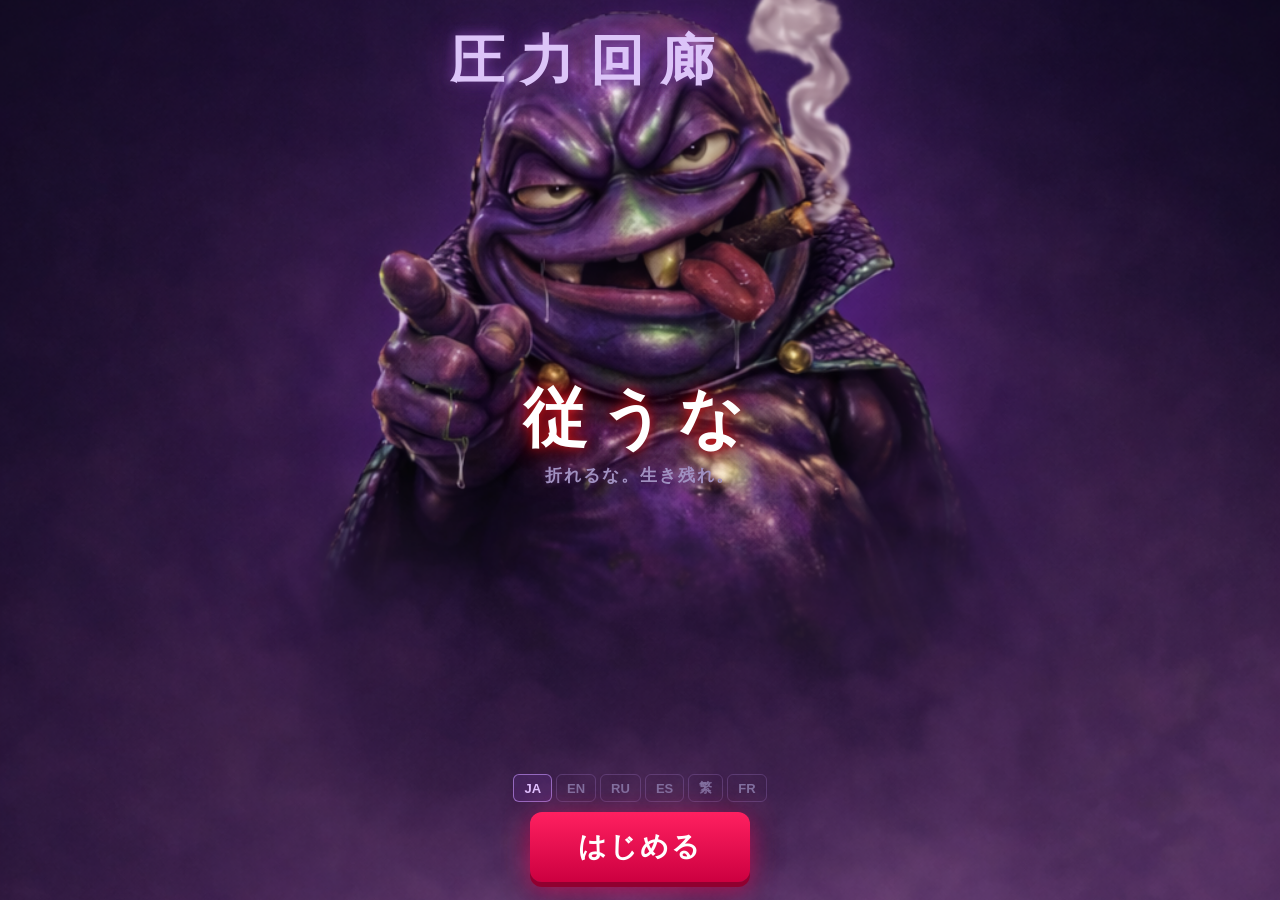
==== commit 908e909e: "fix: Stage1→Stage2 transition bug + fix Slash.start undefined + improve Stage1 distribution - Fix Sl" ====
--- a/index.html
+++ b/index.html
@@ -4,7 +4,7 @@
   <meta charset="UTF-8">
   <meta name="viewport" content="width=device-width, initial-scale=1.0, user-scalable=no, viewport-fit=cover">
   <title>圧力回廊</title>
-  <link rel="stylesheet" href="style.css?v=43">
+  <link rel="stylesheet" href="style.css?v=44">
 </head>
 <body>
   <!-- デバッグラベル（テストモード用） -->
@@ -429,8 +429,8 @@
     </div>
   </div>
 
-  <script src="i18n.js?v=1"></script>
+  <script src="i18n.js?v=2"></script>
   <script src="lang/ja.js?v=1"></script>
-  <script src="main.js?v=44"></script>
+  <script src="main.js?v=46"></script>
 </body>
 </html>
--- a/style.css
+++ b/style.css
@@ -46,17 +46,31 @@
 }
 .title-main {
   font-family: "Hiragino Kaku Gothic StdN", "Noto Sans JP", sans-serif;
-  font-size: clamp(22px, 7vw, 36px);
+  font-size: clamp(20px, 6.5vw, 30px);
   font-weight: 900;
   text-align: center;
   line-height: 1.2;
   color: #dcc4f8;
-  letter-spacing: 0.3em;
+  letter-spacing: 0.08em;
+  max-width: 90%;
+  overflow-wrap: break-word;
+  word-break: break-word;
   opacity: 0.92;
   text-shadow:
-    0 0 10px rgba(180, 100, 240, 0.6),
-    0 0 28px rgba(140, 60, 200, 0.3),
+    0 0 12px rgba(180, 100, 240, 0.7),
+    0 0 32px rgba(140, 60, 200, 0.35),
     0 2px 8px rgba(0, 0, 0, 0.8);
+}
+/* CJK: 文字数が少ないため大きく表示 */
+[data-lang="ja"] .title-main,
+[data-lang="zh-tw"] .title-main {
+  font-size: clamp(32px, 10.5vw, 54px);
+  letter-spacing: 0.3em;
+}
+/* JA: letter-spacingによる視覚中心ズレ補正 */
+[data-lang="ja"] .title-main {
+  position: relative;
+  left: 12px;
 }
 @keyframes titlePulse {
   0%   { text-shadow: 0 0 12px rgba(255,30,30,0.8), 0 0 32px rgba(200,0,30,0.6), 0 0 60px rgba(180,0,20,0.3), 0 4px 16px rgba(0,0,0,0.9); }
@@ -91,27 +105,32 @@
 }
 
 /* タイトル要素のフェードアウト */
-#screen-title.title-leaving .title-ui,
-#screen-title.title-leaving .title-prologue {
+#screen-title.title-leaving .title-ui {
   opacity: 0;
   transform: translateY(-8px);
   transition: opacity 0.3s ease, transform 0.3s ease;
 }
-
-/* ===== タイトル放置プロローグ ===== */
+#screen-title.title-leaving .title-prologue {
+  opacity: 0;
+  transform: translateX(-50%) translateY(-8px);
+  transition: opacity 0.3s ease, transform 0.3s ease;
+}
+
+/* ===== タイトル放置プロローグ（演出レイヤー） ===== */
 .title-prologue {
   position: absolute;
-  inset: 0;
+  bottom: max(185px, calc(env(safe-area-inset-bottom, 0px) + 165px));
+  left: 50%;
+  transform: translateX(-50%);
+  width: 80%;
+  z-index: 3;
+  pointer-events: none;
+  opacity: 0;
+  transition: opacity 1.5s ease;
   display: flex;
   flex-direction: column;
   align-items: center;
-  justify-content: flex-end;
-  gap: 22px;
-  padding-bottom: max(100px, calc(env(safe-area-inset-bottom) + 88px));
-  z-index: 5;
-  pointer-events: none;
-  opacity: 0;
-  transition: opacity 1.5s ease;
+  gap: 18px;
 }
 .title-prologue.prologue-active {
   opacity: 1;
@@ -120,10 +139,13 @@
   opacity: 0;
 }
 .prologue-line {
-  font-size: clamp(14px, 4vw, 17px);
+  font-size: clamp(13px, 3.8vw, 16px);
   color: #b8a0d8;
   text-align: center;
-  line-height: 1.8;
+  line-height: 1.7;
+  max-width: 90%;
+  overflow-wrap: break-word;
+  word-break: break-word;
   opacity: 0;
   transform: translateY(8px);
   transition: opacity 1.2s ease, transform 1.2s ease;
@@ -1290,7 +1312,7 @@
   .result-score { font-size: clamp(32px, 8vw, 44px); }
   .result-message { font-size: clamp(12px, 3.5vw, 16px); }
   .btn-start { font-size: clamp(18px, 4.5vw, 24px); padding: 12px 36px; }
-  .title-main { font-size: clamp(20px, 6.5vw, 32px); }
+  .title-main { font-size: clamp(18px, 6vw, 28px); }
   .title-footer { font-size: 10px; margin-bottom: 4px; }
   .result-footer { font-size: 10px; margin-bottom: 4px; }
   .phase-char { width: min(40vw, 160px); }
@@ -1311,7 +1333,7 @@
   .tap-guide-img { width: 18px; }
   .game-speech { font-size: clamp(10px, 2.8vw, 12px); padding: 5px 8px; max-width: min(38vw, 140px); right: calc(50% + min(9vw, 32px) + 8px); }
   .pressure-meter { padding: 3px 6px; }
-  .title-main { font-size: clamp(18px, 6vw, 28px); }
+  .title-main { font-size: clamp(16px, 5.5vw, 26px); }
   .btn-start { font-size: clamp(16px, 4vw, 22px); padding: 10px 30px; }
 }
 
@@ -2746,18 +2768,48 @@
 /* メインコピー「従うな」 */
 .title-hook {
   font-family: "Hiragino Kaku Gothic StdN", "Noto Sans JP", sans-serif;
-  font-size: clamp(38px, 13vw, 64px);
+  font-size: clamp(24px, 8vw, 40px);
   color: #fff;
   text-align: center;
   font-weight: 900;
-  letter-spacing: 0.2em;
+  letter-spacing: 0.04em;
   line-height: 1.2;
+  max-width: 90%;
+  overflow-wrap: break-word;
+  word-break: break-word;
   text-shadow:
     0 0 12px rgba(255, 30, 30, 0.8),
     0 0 32px rgba(200, 0, 30, 0.6),
     0 0 60px rgba(180, 0, 20, 0.3),
     0 4px 16px rgba(0, 0, 0, 0.9);
   animation: titlePulse 2.5s ease-in-out infinite alternate;
+}
+[data-lang="ja"] .title-hook,
+[data-lang="zh-tw"] .title-hook {
+  font-size: clamp(38px, 13vw, 64px);
+  letter-spacing: 0.2em;
+}
+/* RU: 縦方向衝突防止 — tz-center上寄せで hook と prologue を物理分離 */
+[data-lang="ru"] .title-main {
+  font-size: clamp(16px, 5.5vw, 26px);
+}
+[data-lang="ru"] .tz-center {
+  justify-content: flex-start;
+  padding-top: 10vh;
+}
+[data-lang="ru"] .title-hook {
+  font-size: clamp(20px, 6.5vw, 34px);
+  max-width: 80%;
+  letter-spacing: 0.02em;
+  line-height: 1.2;
+}
+[data-lang="ru"] .title-subcopy {
+  margin-top: 10px;
+  margin-bottom: 0;
+}
+[data-lang="ru"] .title-prologue {
+  bottom: max(185px, calc(env(safe-area-inset-bottom, 0px) + 165px));
+  width: 90%;
 }
 
 /* サブコピー「折れるな。生き残れ。」 */
